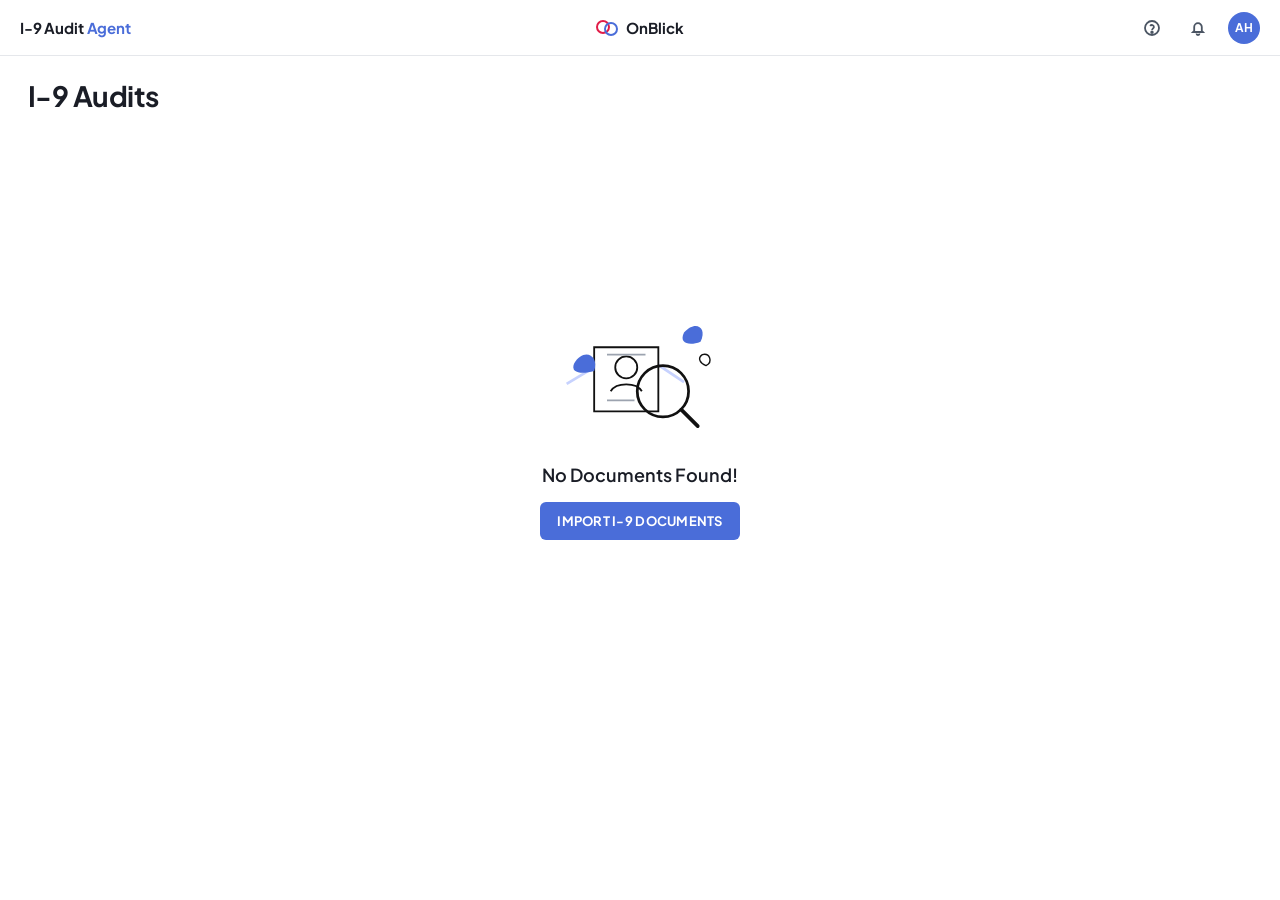
==== I-9-Assist-Agent/index.html @ e5dff1e0 "Build OnBlick I-9 Audit Agent matching Figma wireframe Replace the kit preview with a full interacti" ====
<!DOCTYPE html>
<html lang="en">
<head>
<meta charset="utf-8" />
<meta name="viewport" content="width=device-width, initial-scale=1" />
<title>I-9 Audit Agent · OnBlick</title>
<link rel="preconnect" href="https://fonts.googleapis.com" />
<link rel="preconnect" href="https://fonts.gstatic.com" crossorigin />
<link href="https://fonts.googleapis.com/css2?family=Plus+Jakarta+Sans:wght@400;500;600;700&display=swap" rel="stylesheet" />
<style>
:root {
  --blue: #4a6dd9;
  --blue-soft: #e8eefc;
  --blue-border: #9bb0eb;
  --ink: #1a1d26;
  --muted: #6b7280;
  --line: #e5e7eb;
  --bg: #ffffff;
  --bg-soft: #f5f6f8;
  --danger: #dc2626;
  --danger-soft: #fee2e2;
  --success: #15803d;
  --success-soft: #dcfce7;
  --tech: #eab308;
  --subst: #4a6dd9;
  --shadow: 0 12px 40px rgba(26, 29, 38, 0.14);
  --radius: 8px;
  --font: "Plus Jakarta Sans", system-ui, sans-serif;
}
* { box-sizing: border-box; }
html, body { height: 100%; }
body {
  margin: 0;
  font-family: var(--font);
  color: var(--ink);
  background: var(--bg);
  -webkit-font-smoothing: antialiased;
}
button, input { font: inherit; }
button { cursor: pointer; }
a { color: var(--blue); }

.app-header {
  height: 56px;
  display: grid;
  grid-template-columns: 1fr auto 1fr;
  align-items: center;
  padding: 0 20px;
  border-bottom: 1px solid var(--line);
  background: #fff;
  position: sticky;
  top: 0;
  z-index: 20;
}
.brand-product {
  font-weight: 700;
  font-size: 15px;
  letter-spacing: -0.01em;
}
.brand-product .agent { color: var(--blue); }
.onblick {
  display: flex;
  align-items: center;
  gap: 8px;
  font-weight: 700;
  font-size: 15px;
}
.onblick-mark {
  width: 22px; height: 16px; position: relative;
}
.onblick-mark span {
  position: absolute; width: 14px; height: 14px; border-radius: 50%;
  border: 2px solid;
}
.onblick-mark span:first-child { left: 0; top: 0; border-color: #e11d48; }
.onblick-mark span:last-child { right: 0; bottom: 0; border-color: var(--blue); }
.header-actions {
  display: flex; justify-content: flex-end; align-items: center; gap: 14px;
}
.icon-btn {
  width: 32px; height: 32px; border: 0; background: transparent; color: #4b5563;
  display: grid; place-items: center; border-radius: 999px;
}
.icon-btn:hover { background: var(--bg-soft); }
.avatar {
  width: 32px; height: 32px; border-radius: 999px; background: var(--blue);
  color: #fff; display: grid; place-items: center; font-size: 12px; font-weight: 700;
}

.page { padding: 22px 28px 40px; min-height: calc(100vh - 56px); }
.page-title-row {
  display: flex; align-items: center; justify-content: space-between; gap: 16px;
  margin-bottom: 18px;
}
.page-title { margin: 0; font-size: 28px; font-weight: 700; letter-spacing: -0.02em; }
.crumbs { color: var(--blue); font-size: 13px; margin-bottom: 10px; }
.crumbs button { border: 0; background: none; color: inherit; padding: 0; font: inherit; }
.meta { color: var(--muted); font-size: 13px; margin-top: 6px; }
.meta .err { color: var(--danger); font-weight: 700; }

.btn {
  border-radius: 6px; border: 1px solid transparent; padding: 10px 16px;
  font-weight: 700; font-size: 13px; letter-spacing: 0.02em; display: inline-flex;
  align-items: center; gap: 8px; transition: transform .15s ease, box-shadow .15s ease, background .15s ease;
}
.btn:active { transform: translateY(1px); }
.btn-primary { background: var(--blue); color: #fff; }
.btn-primary:hover { background: #3b5bc4; box-shadow: 0 6px 16px rgba(74,109,217,.28); }
.btn-outline { background: #fff; color: var(--blue); border-color: var(--blue); }
.btn-outline:hover { background: var(--blue-soft); }
.btn-ghost { background: transparent; color: #374151; border: 0; font-weight: 600; }
.btn-sm { padding: 8px 12px; font-size: 12px; }

.empty {
  min-height: 62vh; display: grid; place-items: center; text-align: center;
  animation: fadeUp .45s ease both;
}
.empty-art { width: 220px; height: 160px; margin: 0 auto 18px; }
.empty h2 { margin: 0 0 16px; font-size: 18px; font-weight: 600; }

.toolbar {
  display: flex; align-items: center; gap: 10px; margin-bottom: 14px;
}
.search {
  flex: 1; position: relative;
}
.search input {
  width: 100%; border: 1px solid var(--line); border-radius: 6px; padding: 10px 40px 10px 12px;
  outline: none;
}
.search input:focus { border-color: var(--blue); box-shadow: 0 0 0 3px rgba(74,109,217,.15); }
.search svg { position: absolute; right: 12px; top: 50%; transform: translateY(-50%); color: #9ca3af; }
.chip-btn {
  border: 1px solid var(--line); background: #fff; border-radius: 6px; padding: 10px 12px; color: #374151;
}

.table {
  width: 100%; border-collapse: collapse; border: 1px solid var(--line); border-radius: 8px; overflow: hidden;
}
.table th {
  text-align: left; background: #f3f4f6; color: #4b5563; font-size: 12px; font-weight: 600;
  padding: 12px 14px; border-bottom: 1px solid var(--line);
}
.table td {
  padding: 14px; border-bottom: 1px solid var(--line); font-size: 14px; vertical-align: middle;
}
.table tr:last-child td { border-bottom: 0; }
.table tr { transition: background .15s ease; }
.table tbody tr:hover { background: #fafbff; cursor: pointer; }
.cell-name { display: flex; align-items: center; gap: 10px; font-weight: 600; }
.folder, .person {
  width: 28px; height: 28px; border-radius: 999px; display: grid; place-items: center;
  background: var(--blue-soft); color: var(--blue); flex-shrink: 0;
}
.badge {
  display: inline-flex; align-items: center; border-radius: 999px; padding: 4px 10px;
  font-size: 12px; font-weight: 600;
}
.badge-muted { background: #eef0f3; color: #4b5563; }
.badge-danger { background: var(--danger-soft); color: var(--danger); }
.badge-ok { background: var(--success-soft); color: var(--success); }

.overlay {
  position: fixed; inset: 0; background: rgba(17,24,39,.45);
  display: grid; place-items: center; z-index: 40; padding: 20px;
  animation: fade .2s ease both;
}
.modal {
  width: min(560px, 100%); background: #fff; border-radius: 12px; box-shadow: var(--shadow);
  padding: 22px 22px 18px; animation: pop .25s ease both;
}
.modal.wide { width: min(640px, 100%); }
.modal-head {
  display: flex; justify-content: space-between; align-items: center; margin-bottom: 18px;
}
.modal-head h3 { margin: 0; font-size: 18px; }
.field { margin-bottom: 16px; }
.field label { display: block; font-size: 13px; color: #4b5563; margin-bottom: 6px; font-weight: 600; }
.field input {
  width: 100%; border: 1px solid var(--line); border-radius: 6px; padding: 11px 12px; outline: none;
}
.field input:focus { border-color: var(--blue); }
.drop {
  border: 1.5px dashed var(--blue-border); background: var(--blue-soft); border-radius: 10px;
  padding: 28px 16px; text-align: center; color: #374151;
}
.drop strong { color: var(--blue); text-decoration: underline; cursor: pointer; }
.drop .hint { font-size: 12px; color: var(--muted); margin-top: 6px; }
.note { font-size: 12px; color: var(--muted); margin: 8px 0 0; }
.selected { margin-top: 14px; }
.selected h4 { margin: 0 0 8px; font-size: 13px; color: #4b5563; }
.folder-row {
  display: flex; align-items: center; gap: 10px; background: #f3f4f6; border-radius: 8px;
  padding: 10px 12px;
}
.folder-row .trash { margin-left: auto; border: 0; background: transparent; color: #ef4444; }
.modal-actions { display: flex; justify-content: flex-end; gap: 10px; margin-top: 18px; }

.confirm-art { width: 180px; height: 110px; margin: 0 auto 10px; display: block; }
.confirm-copy { text-align: center; margin: 0 0 18px; color: #374151; line-height: 1.5; }
.confirm-copy h3 { margin: 0 0 8px; font-size: 20px; }

.split {
  display: grid; grid-template-columns: minmax(0, 1.7fr) minmax(300px, 1fr); gap: 16px;
  align-items: stretch; min-height: 70vh;
}
@media (max-width: 980px) {
  .split { grid-template-columns: 1fr; }
  .app-header { grid-template-columns: auto 1fr auto; gap: 8px; }
  .onblick span:last-child { display: none; }
}

.editor, .assist {
  border: 1px solid var(--line); border-radius: 10px; background: #fff; overflow: hidden;
  display: flex; flex-direction: column; min-height: 620px;
}
.editor-toolbar {
  display: flex; flex-wrap: wrap; gap: 4px; padding: 8px 10px; background: #eef2ff; border-bottom: 1px solid var(--line);
}
.editor-toolbar button {
  width: 28px; height: 28px; border: 0; border-radius: 4px; background: transparent; color: #374151;
}
.editor-toolbar button:hover { background: #fff; }
.editor-body { padding: 18px; overflow: auto; flex: 1; }
.editor-body h4 { margin: 0 0 10px; }
.doc-meta {
  display: flex; justify-content: space-between; gap: 12px; margin-bottom: 12px; font-weight: 700;
}
.info-table, .err-table { width: 100%; border-collapse: collapse; margin: 10px 0 16px; font-size: 13px; }
.info-table td, .err-table td, .err-table th {
  border: 1px solid var(--line); padding: 8px 10px; vertical-align: top;
}
.info-table td:first-child { width: 28%; font-weight: 700; background: #fafafa; }
.legend { display: flex; gap: 18px; flex-wrap: wrap; margin: 10px 0 16px; font-size: 13px; }
.swatch { width: 12px; height: 12px; border-radius: 2px; display: inline-block; margin-right: 6px; vertical-align: -1px; }
.swatch.tech { background: var(--tech); }
.swatch.subst { background: var(--subst); }
.rec-box {
  background: #f3f4f6; border-radius: 8px; padding: 12px; font-size: 13px; margin: 10px 0 18px;
}
.rec-box .warn { color: var(--danger); font-weight: 700; }

.assist { border-color: var(--blue-border); background: linear-gradient(#fff, #f8faff); }
.assist-idle {
  flex: 1; display: flex; flex-direction: column; align-items: center; justify-content: center;
  text-align: center; padding: 24px 20px 12px; gap: 12px;
}
.assist-idle p { margin: 0; color: #374151; max-width: 280px; line-height: 1.45; font-size: 14px; }
.assist-chat {
  flex: 1; overflow: auto; padding: 16px; display: flex; flex-direction: column; gap: 12px;
}
.bubble {
  max-width: 92%; padding: 10px 12px; border-radius: 12px; font-size: 13px; line-height: 1.45;
  animation: fadeUp .3s ease both;
}
.bubble.bot { background: var(--blue-soft); color: #1e293b; align-self: flex-start; border-bottom-left-radius: 4px; }
.bubble.user { background: var(--blue); color: #fff; align-self: flex-end; border-bottom-right-radius: 4px; }
.bubble .tag { display: inline-block; font-size: 11px; font-weight: 700; margin-bottom: 4px; opacity: .8; }
.composer {
  border-top: 1px solid var(--line); padding: 12px; background: #fff;
}
.composer-row {
  display: flex; align-items: center; gap: 8px; border: 1px solid var(--line); border-radius: 999px;
  padding: 6px 6px 6px 14px; background: #fff;
}
.composer-row:focus-within { border-color: var(--blue); box-shadow: 0 0 0 3px rgba(74,109,217,.12); }
.composer-row input {
  flex: 1; border: 0; outline: none; background: transparent; font-size: 14px;
}
.send {
  width: 34px; height: 34px; border-radius: 999px; border: 0; background: var(--blue); color: #fff;
  display: grid; place-items: center;
}
.disclaimer { font-size: 11px; color: var(--muted); margin: 8px 2px 0; }

.hidden { display: none !important; }
@keyframes fade { from { opacity: 0; } to { opacity: 1; } }
@keyframes fadeUp { from { opacity: 0; transform: translateY(8px);} to { opacity: 1; transform: none; } }
@keyframes pop { from { opacity: 0; transform: translateY(10px) scale(.98);} to { opacity: 1; transform: none; } }
@keyframes floaty { 0%,100% { transform: translateY(0);} 50% { transform: translateY(-6px);} }
.float { animation: floaty 3.2s ease-in-out infinite; }
</style>
</head>
<body>
  <header class="app-header">
    <div class="brand-product">I-9 Audit <span class="agent">Agent</span></div>
    <div class="onblick" aria-label="OnBlick">
      <div class="onblick-mark" aria-hidden="true"><span></span><span></span></div>
      <span>OnBlick</span>
    </div>
    <div class="header-actions">
      <button class="icon-btn" title="Help" aria-label="Help">
        <svg width="18" height="18" fill="none" stroke="currentColor" stroke-width="1.8"><circle cx="9" cy="9" r="7"/><path d="M7.2 7a2 2 0 013.7 1c0 1.2-1.8 1.5-1.8 3"/><circle cx="9" cy="13.2" r=".8" fill="currentColor"/></svg>
      </button>
      <button class="icon-btn" title="Notifications" aria-label="Notifications">
        <svg width="18" height="18" fill="none" stroke="currentColor" stroke-width="1.8"><path d="M4 13h10l-1.2-1.2V8a3.8 3.8 0 10-7.6 0v3.8L4 13z"/><path d="M7.5 14.5a1.5 1.5 0 003 0"/></svg>
      </button>
      <div class="avatar" title="Alyssa Wilson">AH</div>
    </div>
  </header>

  <main class="page" id="app"></main>

  <div id="modal-root"></div>

<script>
const state = {
  view: "empty", // empty | list | audit | assist
  orgName: "Schinner LLC",
  folders: ["Schinner LLC_all_employees_I9s"],
  showImport: false,
  showConfirm: false,
  search: "",
  selectedEmployee: null,
  chatStarted: false,
  messages: [],
};

const audits = [
  { id: "schinner", name: "Schinner LLC", employees: 100, documents: 2000, status: "Not Initiated" },
];

const employees = [
  { id: "marcus", name: "Marcus Reid", docs: 8, errors: 150 },
  { id: "alan", name: "Alan Langosh", docs: 13, errors: 150 },
  { id: "virginia", name: "Virginia Schuster", docs: 10, errors: 150 },
  { id: "manuel", name: "Manuel Lesch", docs: 10, errors: 150 },
  { id: "sophia", name: "Sophia Wells", docs: 15, errors: 0 },
  { id: "nina", name: "Nina Heller", docs: 5, errors: 0 },
  { id: "liam", name: "Liam Rosen", docs: 9, errors: 200 },
  { id: "olivia", name: "Olivia Mason", docs: 6, errors: 0 },
  { id: "ethan", name: "Ethan Patel", docs: 9, errors: 220 },
];

const emptyArt = `
<svg class="empty-art float" viewBox="0 0 240 170" fill="none" xmlns="http://www.w3.org/2000/svg" aria-hidden="true">
  <path d="M40 110l30-18 28 20 34-28 36 24" stroke="#c7d2fe" stroke-width="3" fill="none"/>
  <path d="M70 70h70v70H70z" fill="#fff" stroke="#111" stroke-width="2"/>
  <circle cx="105" cy="92" r="12" stroke="#111" stroke-width="2"/>
  <path d="M88 118c6-10 28-10 34 0" stroke="#111" stroke-width="2"/>
  <path d="M84 78h42M84 128h30" stroke="#9ca3af" stroke-width="2"/>
  <circle cx="145" cy="118" r="28" stroke="#111" stroke-width="3"/>
  <path d="M165 138l18 18" stroke="#111" stroke-width="4" stroke-linecap="round"/>
  <path d="M48 88c10-18 28-10 22 8-14 4-26 2-22-8z" fill="#4a6dd9"/>
  <path d="M168 54c12-14 26-6 18 10-12 5-24 2-18-10z" fill="#4a6dd9"/>
  <path d="M188 78c8-2 12 8 4 12-6-2-10-8-4-12z" stroke="#111" stroke-width="1.5"/>
</svg>`;

const confirmArt = `
<svg class="confirm-art" viewBox="0 0 200 120" fill="none" aria-hidden="true">
  <rect x="20" y="20" width="50" height="70" rx="4" fill="#e8eefc" stroke="#4a6dd9"/>
  <path d="M30 35h30M30 45h22M30 55h26" stroke="#4a6dd9"/>
  <rect x="80" y="18" width="55" height="75" rx="4" fill="#fff" stroke="#111"/>
  <path d="M92 40h30M92 52h24M92 64h28" stroke="#9ca3af"/>
  <circle cx="150" cy="78" r="18" fill="#4a6dd9" opacity=".15"/>
  <path d="M140 85c4-10 20-10 24 0" stroke="#111" stroke-width="2"/>
  <circle cx="152" cy="68" r="7" stroke="#111" stroke-width="2"/>
  <path d="M120 88h40" stroke="#111" stroke-width="2"/>
</svg>`;

const assistArt = `
<svg class="float" width="160" height="120" viewBox="0 0 160 120" fill="none" aria-hidden="true">
  <rect x="88" y="28" width="48" height="64" rx="6" fill="#e8eefc" stroke="#4a6dd9"/>
  <path d="M98 42h28M98 54h20M98 66h24" stroke="#4a6dd9"/>
  <circle cx="126" cy="78" r="8" fill="#4a6dd9"/>
  <path d="M123 78l2.2 2.2 4-4" stroke="#fff" stroke-width="1.6"/>
  <path d="M40 86c8-22 36-22 44 0" stroke="#111" stroke-width="2"/>
  <circle cx="62" cy="58" r="12" stroke="#111" stroke-width="2"/>
  <path d="M78 40l34 48" stroke="#4a6dd9" stroke-width="6" stroke-linecap="round"/>
  <path d="M108 84l8 12" stroke="#111" stroke-width="2"/>
</svg>`;

function el(html) {
  const t = document.createElement("template");
  t.innerHTML = html.trim();
  return t.content.firstElementChild;
}

function render() {
  const app = document.getElementById("app");
  const modal = document.getElementById("modal-root");
  app.innerHTML = "";
  modal.innerHTML = "";

  if (state.view === "empty") app.appendChild(viewEmpty());
  if (state.view === "list") app.appendChild(viewList());
  if (state.view === "audit") app.appendChild(viewAudit());
  if (state.view === "assist") app.appendChild(viewAssist());

  if (state.showImport) modal.appendChild(modalImport());
  if (state.showConfirm) modal.appendChild(modalConfirm());
}

function viewEmpty() {
  return el(`
  <section>
    <div class="page-title-row"><h1 class="page-title">I-9 Audits</h1></div>
    <div class="empty">
      <div>
        ${emptyArt}
        <h2>No Documents Found!</h2>
        <button class="btn btn-primary" id="import-cta">IMPORT I-9 DOCUMENTS</button>
      </div>
    </div>
  </section>`);
}

function viewList() {
  const q = state.search.trim().toLowerCase();
  const rows = audits.filter(a => a.name.toLowerCase().includes(q));
  const root = el(`
  <section>
    <div class="page-title-row">
      <h1 class="page-title">I-9 Audits</h1>
      <button class="btn btn-primary" id="import-cta">IMPORT I-9 DOCUMENTS</button>
    </div>
    <div class="toolbar">
      <div class="search">
        <input id="search" placeholder="Search audits" value="${state.search}" />
        <svg width="16" height="16" fill="none" stroke="currentColor" stroke-width="2"><circle cx="7" cy="7" r="5"/><path d="M11 11l3 3"/></svg>
      </div>
      <button class="chip-btn">Filters ▾</button>
      <button class="chip-btn" title="Sort">A↓</button>
      <button class="chip-btn" title="Export">⇪</button>
    </div>
    <table class="table">
      <thead>
        <tr>
          <th style="width:36px"><input type="checkbox" aria-label="Select all" /></th>
          <th>Audit Name</th>
          <th>Employees</th>
          <th>Documents</th>
          <th>Audit Status</th>
          <th>Actions</th>
        </tr>
      </thead>
      <tbody>
        ${rows.map(a => `
          <tr data-audit="${a.id}">
            <td><input type="checkbox" onclick="event.stopPropagation()" /></td>
            <td><div class="cell-name"><span class="folder">📁</span>${a.name}</div></td>
            <td>${a.employees} Employees</td>
            <td>${a.documents} Documents</td>
            <td><span class="badge badge-muted">${a.status}</span></td>
            <td><button class="btn btn-primary btn-sm initiate" data-id="${a.id}">INITIATE AUDIT</button></td>
          </tr>`).join("")}
      </tbody>
    </table>
  </section>`);
  return root;
}

function viewAudit() {
  const root = el(`
  <section>
    <div class="crumbs"><button data-nav="list">I-9 Audits</button> &gt; View Audit</div>
    <div class="page-title-row">
      <div>
        <h1 class="page-title">Schinner LLC</h1>
        <div class="meta">Initiated on 10/10/2025 • Initiated by Alyssa Wilson</div>
      </div>
      <div style="display:flex;gap:8px">
        <button class="btn btn-primary btn-sm">📊 VIEW ANALYTICS</button>
        <button class="chip-btn">⋮</button>
      </div>
    </div>
    <table class="table">
      <thead>
        <tr>
          <th>Employee Name</th>
          <th>Documents</th>
          <th>Audit Status</th>
          <th>Audit Note</th>
        </tr>
      </thead>
      <tbody>
        ${employees.map(e => `
          <tr data-emp="${e.id}">
            <td><div class="cell-name"><span class="person">👤</span>${e.name}</div></td>
            <td>${e.docs} Documents</td>
            <td>${e.errors
              ? `<span class="badge badge-danger">${e.errors} Errors Found</span>`
              : `<span class="badge badge-ok">No Errors Found</span>`}</td>
            <td><button class="icon-btn note" data-emp="${e.id}" title="Open audit notes">📄</button></td>
          </tr>`).join("")}
      </tbody>
    </table>
  </section>`);
  return root;
}

function viewAssist() {
  const emp = state.selectedEmployee || employees[1];
  const root = el(`
  <section>
    <div class="crumbs"><button data-nav="list">I-9 Audits</button> &gt; <button data-nav="audit">${emp.name}</button></div>
    <div class="page-title-row">
      <div>
        <h1 class="page-title">${emp.name}'s I-9 Audit Notes</h1>
        <div class="meta">Audit Completed on 10/10/2025 • <span class="err">${emp.errors || 0} Errors Found</span></div>
      </div>
      <div style="display:flex;gap:8px">
        <button class="chip-btn" title="Share">↗</button>
        <button class="btn btn-primary btn-sm">DOWNLOAD</button>
      </div>
    </div>
    <div class="split">
      <section class="editor">
        <div class="editor-toolbar" aria-label="Formatting">
          ${["B","I","U","•","1.","≡","A","🖍","{}","#"].map(t => `<button type="button">${t}</button>`).join("")}
        </div>
        <div class="editor-body">
          <div class="doc-meta"><span>Audit Notes/Report</span><span>Audit Date: 1-10-2023</span></div>
          <table class="info-table">
            <tr><td>Employee Name</td><td>${emp.name}</td></tr>
            <tr><td>Purpose</td><td>Form I-9 corrections</td></tr>
            <tr><td>Department</td><td>HR Department &amp; OnBlick (Form I-9 Review Services)</td></tr>
            <tr><td>Reviewed By</td><td>OnBlick</td></tr>
          </table>
          <p style="font-size:13px;line-height:1.5;color:#374151">
            Review steps: 1) Review &amp; Identify Errors, 2) Review Completeness, 3) Report issues requiring remediation.
          </p>
          <div class="legend">
            <span><i class="swatch tech"></i> Technical errors (correctable with initials/date)</span>
            <span><i class="swatch subst"></i> Substantive errors (usually requiring explanation or new I-9)</span>
          </div>
          <h4>Section-1 Errors</h4>
          <table class="err-table">
            <thead><tr><th>Errors</th><th>Error details</th></tr></thead>
            <tbody>
              <tr>
                <td><i class="swatch tech"></i> <strong>Employee Personnel Information</strong></td>
                <td>Middle Name, Other Last Names Used, Apt # fields is empty.</td>
              </tr>
              <tr>
                <td><i class="swatch subst"></i> <strong>Employee Signature &amp; Attestation</strong></td>
                <td>"Today's date" need to be ink and not to be digital on paper I-9.</td>
              </tr>
              <tr>
                <td><i class="swatch tech"></i> <strong>Others</strong></td>
                <td>Preparer or/and Translator field is empty. More than one Document field was completed. It is an "OR" requirement, so only one of the List A or List B+C fields is required.</td>
              </tr>
            </tbody>
          </table>
          <div class="rec-box">
            <div class="warn">Only employee is required to make the necessary corrections on the section-1 of the I-9.</div>
            <ul>
              <li>Enter N/A in unused Section 1 fields where appropriate.</li>
              <li>Do not backdate signatures; use the actual correction date with initials.</li>
              <li>Ensure attestation citizenship/immigration status is checked correctly.</li>
            </ul>
          </div>
          <h4>Section 2 Errors</h4>
          <table class="err-table">
            <thead><tr><th>Errors</th><th>Error details</th></tr></thead>
            <tbody>
              <tr>
                <td><i class="swatch subst"></i> <strong>LIST A Errors</strong></td>
                <td>Document details incomplete or List A combined improperly with List B/C.</td>
              </tr>
            </tbody>
          </table>
        </div>
      </section>

      <aside class="assist">
        ${state.chatStarted ? assistChat() : assistIdle()}
        <div class="composer">
          <div class="composer-row">
            <input id="ask" placeholder="Ask your question" />
            <button class="icon-btn" title="Voice" aria-label="Voice">🎤</button>
            <button class="send" id="send" title="Send" aria-label="Send">↑</button>
          </div>
          <div class="disclaimer">OnBlick Assistant may make mistakes. Please review its responses carefully. <a href="#">Share your feedback</a></div>
        </div>
      </aside>
    </div>
  </section>`);
  return root;
}

function assistIdle() {
  return `
  <div class="assist-idle" id="assist-idle">
    ${assistArt}
    <p>Ask <strong>OnBlick Audit Assistant</strong> to help you correct this employee's Form I-9 based on the errors identified in the audit.</p>
    <button class="btn btn-outline" id="start-correction">✨ Start Correction Recommendation</button>
  </div>`;
}

function assistChat() {
  const msgs = state.messages.map(m => `
    <div class="bubble ${m.role}">
      <div class="tag">${m.role === "bot" ? "OnBlick Audit Assistant" : "You"}</div>
      ${m.text}
    </div>`).join("");
  return `<div class="assist-chat" id="assist-chat">${msgs}</div>`;
}

function modalImport() {
  return el(`
  <div class="overlay" id="import-overlay">
    <div class="modal" role="dialog" aria-modal="true" aria-labelledby="import-title">
      <div class="modal-head">
        <h3 id="import-title">Import I-9 Documents</h3>
        <button class="icon-btn" id="close-import" aria-label="Close">✕</button>
      </div>
      <div class="field">
        <label>Organization Name *</label>
        <input id="org" value="${state.orgName}" placeholder="Enter" />
      </div>
      <div class="field">
        <label>Upload I-9 Document</label>
        <div class="drop" id="dropzone">
          <div style="font-size:28px;color:var(--blue)">📄</div>
          <div><strong id="link-upload">Link</strong> or drag and drop</div>
          <div class="hint">PDF, DOC, JPG or PNG (max. 25MB)</div>
        </div>
        <p class="note">Note: Please organize the folders by employee names within a master folder and upload the master folder here.</p>
      </div>
      <div class="selected">
        <h4>Selected Folders</h4>
        ${state.folders.map((f,i)=>`
          <div class="folder-row">
            <span>📁</span><span>${f}</span>
            <button class="trash" data-idx="${i}" aria-label="Remove">🗑</button>
          </div>`).join("") || `<div class="note">No folders selected yet.</div>`}
      </div>
      <div class="modal-actions">
        <button class="btn btn-outline" id="save-later">SAVE &amp; AUDIT LATER</button>
        <button class="btn btn-primary" id="initiate">INITIATE AUDIT</button>
      </div>
    </div>
  </div>`);
}

function modalConfirm() {
  return el(`
  <div class="overlay">
    <div class="modal wide" role="dialog" aria-modal="true">
      ${confirmArt}
      <div class="confirm-copy">
        <h3>Confirm I-9 Audit</h3>
        <p>You are about to initiate an I-9 audit for <strong>100 employees</strong> with <strong>4,000 documents.</strong> This process may take some time to complete.</p>
      </div>
      <div class="modal-actions">
        <button class="btn btn-ghost" id="exit-confirm">EXIT</button>
        <button class="btn btn-primary" id="yes-confirm">YES, CONFIRM</button>
      </div>
    </div>
  </div>`);
}

function botReply(prompt) {
  const p = (prompt || "").toLowerCase();
  if (p.includes("section 1") || p.includes("section-1")) {
    return `For Section 1 technical gaps (Middle Name / Other Last Names / Apt #), have the <strong>employee</strong> enter <em>N/A</em> where unused, then initial and date with today’s date. Do not backdate. Signature/attestation date on a paper I-9 must be wet-ink if that was the original medium.`;
  }
  if (p.includes("list a") || p.includes("section 2")) {
    return `Section 2 List A findings are usually substantive. Confirm either List A <em>or</em> List B+C — not both. Line through improper extra entries, initial and date. If the original reviewer can’t verify, complete a new Form I-9 and attach a dated memo.`;
  }
  return `I reviewed ${state.selectedEmployee?.name || "this employee"}’s audit notes. Priority fixes: (1) complete empty Section 1 identity fields with N/A where appropriate, (2) correct attestation/signature dating rules, (3) resolve List A vs B/C document recording. Say “Start Correction Recommendation” for a sequenced remediation plan.`;
}

function startCorrectionFlow() {
  state.chatStarted = true;
  state.messages = [
    {
      role: "bot",
      text: `Starting correction recommendations for <strong>${state.selectedEmployee.name}</strong>. I found ${state.selectedEmployee.errors} flagged issues. I’ll walk Section 1 technical items first, then substantive attestation and Section 2 document errors.`
    },
    {
      role: "bot",
      text: `<strong>Step 1 — Section 1 personnel fields:</strong> Ask the employee to fill Middle Name, Other Last Names Used, and Apt # (use N/A if not applicable). Employee initials + current date only.`
    },
    {
      role: "bot",
      text: `<strong>Step 2 — Signature & attestation:</strong> If the form is paper, ensure today’s date is wet-ink. Employer must not complete Section 1 fields.`
    },
  ];
  render();
}

function bind() {
  const app = document.getElementById("app");
  const modal = document.getElementById("modal-root");

  app.querySelector("#import-cta")?.addEventListener("click", () => {
    state.showImport = true; render();
  });
  app.querySelector("#search")?.addEventListener("input", (e) => {
    state.search = e.target.value; render();
    const s = document.getElementById("search"); s?.focus(); s?.setSelectionRange(s.value.length, s.value.length);
  });
  app.querySelectorAll(".initiate").forEach(btn => btn.addEventListener("click", (e) => {
    e.stopPropagation(); state.showConfirm = true; render();
  }));
  app.querySelectorAll("[data-nav]").forEach(b => b.addEventListener("click", () => {
    state.view = b.getAttribute("data-nav");
    state.chatStarted = false; state.messages = [];
    render();
  }));
  app.querySelectorAll("[data-emp], .note").forEach(row => row.addEventListener("click", (e) => {
    const id = row.getAttribute("data-emp") || e.currentTarget.getAttribute("data-emp");
    state.selectedEmployee = employees.find(x => x.id === id) || employees[1];
    state.view = "assist";
    state.chatStarted = false; state.messages = [];
    render();
  }));
  app.querySelector("#start-correction")?.addEventListener("click", startCorrectionFlow);
  app.querySelector("#send")?.addEventListener("click", sendAsk);
  app.querySelector("#ask")?.addEventListener("keydown", (e) => {
    if (e.key === "Enter") sendAsk();
  });

  modal.querySelector("#close-import")?.addEventListener("click", () => { state.showImport = false; render(); });
  modal.querySelector("#import-overlay")?.addEventListener("click", (e) => {
    if (e.target.id === "import-overlay") { state.showImport = false; render(); }
  });
  modal.querySelector("#link-upload")?.addEventListener("click", () => {
    if (!state.folders.length) state.folders = ["Schinner LLC_all_employees_I9s"];
    render();
  });
  modal.querySelector("#dropzone")?.addEventListener("click", () => {
    if (!state.folders.length) state.folders = ["Schinner LLC_all_employees_I9s"];
    render();
  });
  modal.querySelectorAll(".trash").forEach(btn => btn.addEventListener("click", () => {
    state.folders.splice(+btn.dataset.idx, 1); render();
  }));
  modal.querySelector("#save-later")?.addEventListener("click", () => {
    const org = document.getElementById("org");
    state.orgName = org?.value || state.orgName;
    audits[0].name = state.orgName;
    state.showImport = false;
    state.view = "list";
    render();
  });
  modal.querySelector("#initiate")?.addEventListener("click", () => {
    const org = document.getElementById("org");
    state.orgName = org?.value || state.orgName;
    state.showImport = false;
    state.showConfirm = true;
    render();
  });
  modal.querySelector("#exit-confirm")?.addEventListener("click", () => {
    state.showConfirm = false;
    state.view = "list";
    render();
  });
  modal.querySelector("#yes-confirm")?.addEventListener("click", () => {
    state.showConfirm = false;
    audits[0].status = "In Progress";
    state.view = "audit";
    render();
  });
}

function sendAsk() {
  const input = document.getElementById("ask");
  const text = (input?.value || "").trim();
  if (!text) return;
  if (!state.chatStarted) state.chatStarted = true;
  state.messages.push({ role: "user", text });
  state.messages.push({ role: "bot", text: botReply(text) });
  render();
  const chat = document.getElementById("assist-chat");
  chat?.scrollTo({ top: chat.scrollHeight, behavior: "smooth" });
}

const _render = render;
render = function() { _render(); bind(); };
render();
</script>
</body>
</html>
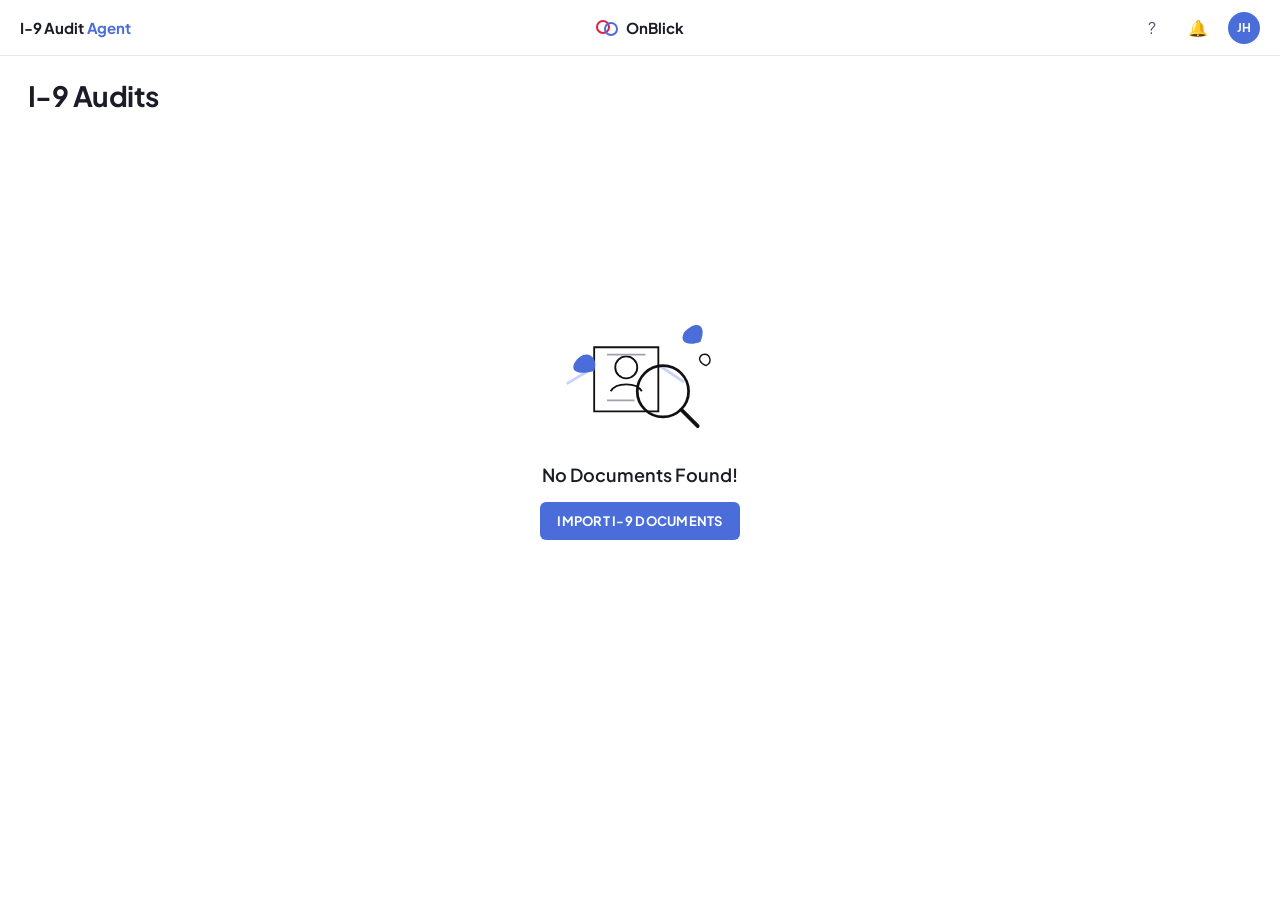
==== commit caee8968: "Rebuild I-9 Audit Agent as modular AI workflow Replace the single-file mockup with a wireframe-faith" ====
--- a/I-9-Assist-Agent/index.html
+++ b/I-9-Assist-Agent/index.html
@@ -1,776 +1,19 @@
 <!DOCTYPE html>
 <html lang="en">
 <head>
-<meta charset="utf-8" />
-<meta name="viewport" content="width=device-width, initial-scale=1" />
-<title>I-9 Audit Agent · OnBlick</title>
-<link rel="preconnect" href="https://fonts.googleapis.com" />
-<link rel="preconnect" href="https://fonts.gstatic.com" crossorigin />
-<link href="https://fonts.googleapis.com/css2?family=Plus+Jakarta+Sans:wght@400;500;600;700&display=swap" rel="stylesheet" />
-<style>
-:root {
-  --blue: #4a6dd9;
-  --blue-soft: #e8eefc;
-  --blue-border: #9bb0eb;
-  --ink: #1a1d26;
-  --muted: #6b7280;
-  --line: #e5e7eb;
-  --bg: #ffffff;
-  --bg-soft: #f5f6f8;
-  --danger: #dc2626;
-  --danger-soft: #fee2e2;
-  --success: #15803d;
-  --success-soft: #dcfce7;
-  --tech: #eab308;
-  --subst: #4a6dd9;
-  --shadow: 0 12px 40px rgba(26, 29, 38, 0.14);
-  --radius: 8px;
-  --font: "Plus Jakarta Sans", system-ui, sans-serif;
-}
-* { box-sizing: border-box; }
-html, body { height: 100%; }
-body {
-  margin: 0;
-  font-family: var(--font);
-  color: var(--ink);
-  background: var(--bg);
-  -webkit-font-smoothing: antialiased;
-}
-button, input { font: inherit; }
-button { cursor: pointer; }
-a { color: var(--blue); }
-
-.app-header {
-  height: 56px;
-  display: grid;
-  grid-template-columns: 1fr auto 1fr;
-  align-items: center;
-  padding: 0 20px;
-  border-bottom: 1px solid var(--line);
-  background: #fff;
-  position: sticky;
-  top: 0;
-  z-index: 20;
-}
-.brand-product {
-  font-weight: 700;
-  font-size: 15px;
-  letter-spacing: -0.01em;
-}
-.brand-product .agent { color: var(--blue); }
-.onblick {
-  display: flex;
-  align-items: center;
-  gap: 8px;
-  font-weight: 700;
-  font-size: 15px;
-}
-.onblick-mark {
-  width: 22px; height: 16px; position: relative;
-}
-.onblick-mark span {
-  position: absolute; width: 14px; height: 14px; border-radius: 50%;
-  border: 2px solid;
-}
-.onblick-mark span:first-child { left: 0; top: 0; border-color: #e11d48; }
-.onblick-mark span:last-child { right: 0; bottom: 0; border-color: var(--blue); }
-.header-actions {
-  display: flex; justify-content: flex-end; align-items: center; gap: 14px;
-}
-.icon-btn {
-  width: 32px; height: 32px; border: 0; background: transparent; color: #4b5563;
-  display: grid; place-items: center; border-radius: 999px;
-}
-.icon-btn:hover { background: var(--bg-soft); }
-.avatar {
-  width: 32px; height: 32px; border-radius: 999px; background: var(--blue);
-  color: #fff; display: grid; place-items: center; font-size: 12px; font-weight: 700;
-}
-
-.page { padding: 22px 28px 40px; min-height: calc(100vh - 56px); }
-.page-title-row {
-  display: flex; align-items: center; justify-content: space-between; gap: 16px;
-  margin-bottom: 18px;
-}
-.page-title { margin: 0; font-size: 28px; font-weight: 700; letter-spacing: -0.02em; }
-.crumbs { color: var(--blue); font-size: 13px; margin-bottom: 10px; }
-.crumbs button { border: 0; background: none; color: inherit; padding: 0; font: inherit; }
-.meta { color: var(--muted); font-size: 13px; margin-top: 6px; }
-.meta .err { color: var(--danger); font-weight: 700; }
-
-.btn {
-  border-radius: 6px; border: 1px solid transparent; padding: 10px 16px;
-  font-weight: 700; font-size: 13px; letter-spacing: 0.02em; display: inline-flex;
-  align-items: center; gap: 8px; transition: transform .15s ease, box-shadow .15s ease, background .15s ease;
-}
-.btn:active { transform: translateY(1px); }
-.btn-primary { background: var(--blue); color: #fff; }
-.btn-primary:hover { background: #3b5bc4; box-shadow: 0 6px 16px rgba(74,109,217,.28); }
-.btn-outline { background: #fff; color: var(--blue); border-color: var(--blue); }
-.btn-outline:hover { background: var(--blue-soft); }
-.btn-ghost { background: transparent; color: #374151; border: 0; font-weight: 600; }
-.btn-sm { padding: 8px 12px; font-size: 12px; }
-
-.empty {
-  min-height: 62vh; display: grid; place-items: center; text-align: center;
-  animation: fadeUp .45s ease both;
-}
-.empty-art { width: 220px; height: 160px; margin: 0 auto 18px; }
-.empty h2 { margin: 0 0 16px; font-size: 18px; font-weight: 600; }
-
-.toolbar {
-  display: flex; align-items: center; gap: 10px; margin-bottom: 14px;
-}
-.search {
-  flex: 1; position: relative;
-}
-.search input {
-  width: 100%; border: 1px solid var(--line); border-radius: 6px; padding: 10px 40px 10px 12px;
-  outline: none;
-}
-.search input:focus { border-color: var(--blue); box-shadow: 0 0 0 3px rgba(74,109,217,.15); }
-.search svg { position: absolute; right: 12px; top: 50%; transform: translateY(-50%); color: #9ca3af; }
-.chip-btn {
-  border: 1px solid var(--line); background: #fff; border-radius: 6px; padding: 10px 12px; color: #374151;
-}
-
-.table {
-  width: 100%; border-collapse: collapse; border: 1px solid var(--line); border-radius: 8px; overflow: hidden;
-}
-.table th {
-  text-align: left; background: #f3f4f6; color: #4b5563; font-size: 12px; font-weight: 600;
-  padding: 12px 14px; border-bottom: 1px solid var(--line);
-}
-.table td {
-  padding: 14px; border-bottom: 1px solid var(--line); font-size: 14px; vertical-align: middle;
-}
-.table tr:last-child td { border-bottom: 0; }
-.table tr { transition: background .15s ease; }
-.table tbody tr:hover { background: #fafbff; cursor: pointer; }
-.cell-name { display: flex; align-items: center; gap: 10px; font-weight: 600; }
-.folder, .person {
-  width: 28px; height: 28px; border-radius: 999px; display: grid; place-items: center;
-  background: var(--blue-soft); color: var(--blue); flex-shrink: 0;
-}
-.badge {
-  display: inline-flex; align-items: center; border-radius: 999px; padding: 4px 10px;
-  font-size: 12px; font-weight: 600;
-}
-.badge-muted { background: #eef0f3; color: #4b5563; }
-.badge-danger { background: var(--danger-soft); color: var(--danger); }
-.badge-ok { background: var(--success-soft); color: var(--success); }
-
-.overlay {
-  position: fixed; inset: 0; background: rgba(17,24,39,.45);
-  display: grid; place-items: center; z-index: 40; padding: 20px;
-  animation: fade .2s ease both;
-}
-.modal {
-  width: min(560px, 100%); background: #fff; border-radius: 12px; box-shadow: var(--shadow);
-  padding: 22px 22px 18px; animation: pop .25s ease both;
-}
-.modal.wide { width: min(640px, 100%); }
-.modal-head {
-  display: flex; justify-content: space-between; align-items: center; margin-bottom: 18px;
-}
-.modal-head h3 { margin: 0; font-size: 18px; }
-.field { margin-bottom: 16px; }
-.field label { display: block; font-size: 13px; color: #4b5563; margin-bottom: 6px; font-weight: 600; }
-.field input {
-  width: 100%; border: 1px solid var(--line); border-radius: 6px; padding: 11px 12px; outline: none;
-}
-.field input:focus { border-color: var(--blue); }
-.drop {
-  border: 1.5px dashed var(--blue-border); background: var(--blue-soft); border-radius: 10px;
-  padding: 28px 16px; text-align: center; color: #374151;
-}
-.drop strong { color: var(--blue); text-decoration: underline; cursor: pointer; }
-.drop .hint { font-size: 12px; color: var(--muted); margin-top: 6px; }
-.note { font-size: 12px; color: var(--muted); margin: 8px 0 0; }
-.selected { margin-top: 14px; }
-.selected h4 { margin: 0 0 8px; font-size: 13px; color: #4b5563; }
-.folder-row {
-  display: flex; align-items: center; gap: 10px; background: #f3f4f6; border-radius: 8px;
-  padding: 10px 12px;
-}
-.folder-row .trash { margin-left: auto; border: 0; background: transparent; color: #ef4444; }
-.modal-actions { display: flex; justify-content: flex-end; gap: 10px; margin-top: 18px; }
-
-.confirm-art { width: 180px; height: 110px; margin: 0 auto 10px; display: block; }
-.confirm-copy { text-align: center; margin: 0 0 18px; color: #374151; line-height: 1.5; }
-.confirm-copy h3 { margin: 0 0 8px; font-size: 20px; }
-
-.split {
-  display: grid; grid-template-columns: minmax(0, 1.7fr) minmax(300px, 1fr); gap: 16px;
-  align-items: stretch; min-height: 70vh;
-}
-@media (max-width: 980px) {
-  .split { grid-template-columns: 1fr; }
-  .app-header { grid-template-columns: auto 1fr auto; gap: 8px; }
-  .onblick span:last-child { display: none; }
-}
-
-.editor, .assist {
-  border: 1px solid var(--line); border-radius: 10px; background: #fff; overflow: hidden;
-  display: flex; flex-direction: column; min-height: 620px;
-}
-.editor-toolbar {
-  display: flex; flex-wrap: wrap; gap: 4px; padding: 8px 10px; background: #eef2ff; border-bottom: 1px solid var(--line);
-}
-.editor-toolbar button {
-  width: 28px; height: 28px; border: 0; border-radius: 4px; background: transparent; color: #374151;
-}
-.editor-toolbar button:hover { background: #fff; }
-.editor-body { padding: 18px; overflow: auto; flex: 1; }
-.editor-body h4 { margin: 0 0 10px; }
-.doc-meta {
-  display: flex; justify-content: space-between; gap: 12px; margin-bottom: 12px; font-weight: 700;
-}
-.info-table, .err-table { width: 100%; border-collapse: collapse; margin: 10px 0 16px; font-size: 13px; }
-.info-table td, .err-table td, .err-table th {
-  border: 1px solid var(--line); padding: 8px 10px; vertical-align: top;
-}
-.info-table td:first-child { width: 28%; font-weight: 700; background: #fafafa; }
-.legend { display: flex; gap: 18px; flex-wrap: wrap; margin: 10px 0 16px; font-size: 13px; }
-.swatch { width: 12px; height: 12px; border-radius: 2px; display: inline-block; margin-right: 6px; vertical-align: -1px; }
-.swatch.tech { background: var(--tech); }
-.swatch.subst { background: var(--subst); }
-.rec-box {
-  background: #f3f4f6; border-radius: 8px; padding: 12px; font-size: 13px; margin: 10px 0 18px;
-}
-.rec-box .warn { color: var(--danger); font-weight: 700; }
-
-.assist { border-color: var(--blue-border); background: linear-gradient(#fff, #f8faff); }
-.assist-idle {
-  flex: 1; display: flex; flex-direction: column; align-items: center; justify-content: center;
-  text-align: center; padding: 24px 20px 12px; gap: 12px;
-}
-.assist-idle p { margin: 0; color: #374151; max-width: 280px; line-height: 1.45; font-size: 14px; }
-.assist-chat {
-  flex: 1; overflow: auto; padding: 16px; display: flex; flex-direction: column; gap: 12px;
-}
-.bubble {
-  max-width: 92%; padding: 10px 12px; border-radius: 12px; font-size: 13px; line-height: 1.45;
-  animation: fadeUp .3s ease both;
-}
-.bubble.bot { background: var(--blue-soft); color: #1e293b; align-self: flex-start; border-bottom-left-radius: 4px; }
-.bubble.user { background: var(--blue); color: #fff; align-self: flex-end; border-bottom-right-radius: 4px; }
-.bubble .tag { display: inline-block; font-size: 11px; font-weight: 700; margin-bottom: 4px; opacity: .8; }
-.composer {
-  border-top: 1px solid var(--line); padding: 12px; background: #fff;
-}
-.composer-row {
-  display: flex; align-items: center; gap: 8px; border: 1px solid var(--line); border-radius: 999px;
-  padding: 6px 6px 6px 14px; background: #fff;
-}
-.composer-row:focus-within { border-color: var(--blue); box-shadow: 0 0 0 3px rgba(74,109,217,.12); }
-.composer-row input {
-  flex: 1; border: 0; outline: none; background: transparent; font-size: 14px;
-}
-.send {
-  width: 34px; height: 34px; border-radius: 999px; border: 0; background: var(--blue); color: #fff;
-  display: grid; place-items: center;
-}
-.disclaimer { font-size: 11px; color: var(--muted); margin: 8px 2px 0; }
-
-.hidden { display: none !important; }
-@keyframes fade { from { opacity: 0; } to { opacity: 1; } }
-@keyframes fadeUp { from { opacity: 0; transform: translateY(8px);} to { opacity: 1; transform: none; } }
-@keyframes pop { from { opacity: 0; transform: translateY(10px) scale(.98);} to { opacity: 1; transform: none; } }
-@keyframes floaty { 0%,100% { transform: translateY(0);} 50% { transform: translateY(-6px);} }
-.float { animation: floaty 3.2s ease-in-out infinite; }
-</style>
+  <meta charset="utf-8" />
+  <meta name="viewport" content="width=device-width, initial-scale=1" />
+  <title>I-9 Audit Agent · OnBlick</title>
+  <link rel="preconnect" href="https://fonts.googleapis.com" />
+  <link rel="preconnect" href="https://fonts.gstatic.com" crossorigin />
+  <link href="https://fonts.googleapis.com/css2?family=Plus+Jakarta+Sans:wght@400;500;600;700&display=swap" rel="stylesheet" />
+  <link rel="stylesheet" href="./css/styles.css" />
 </head>
 <body>
-  <header class="app-header">
-    <div class="brand-product">I-9 Audit <span class="agent">Agent</span></div>
-    <div class="onblick" aria-label="OnBlick">
-      <div class="onblick-mark" aria-hidden="true"><span></span><span></span></div>
-      <span>OnBlick</span>
-    </div>
-    <div class="header-actions">
-      <button class="icon-btn" title="Help" aria-label="Help">
-        <svg width="18" height="18" fill="none" stroke="currentColor" stroke-width="1.8"><circle cx="9" cy="9" r="7"/><path d="M7.2 7a2 2 0 013.7 1c0 1.2-1.8 1.5-1.8 3"/><circle cx="9" cy="13.2" r=".8" fill="currentColor"/></svg>
-      </button>
-      <button class="icon-btn" title="Notifications" aria-label="Notifications">
-        <svg width="18" height="18" fill="none" stroke="currentColor" stroke-width="1.8"><path d="M4 13h10l-1.2-1.2V8a3.8 3.8 0 10-7.6 0v3.8L4 13z"/><path d="M7.5 14.5a1.5 1.5 0 003 0"/></svg>
-      </button>
-      <div class="avatar" title="Alyssa Wilson">AH</div>
-    </div>
-  </header>
-
+  <div id="header-root"></div>
   <main class="page" id="app"></main>
-
   <div id="modal-root"></div>
-
-<script>
-const state = {
-  view: "empty", // empty | list | audit | assist
-  orgName: "Schinner LLC",
-  folders: ["Schinner LLC_all_employees_I9s"],
-  showImport: false,
-  showConfirm: false,
-  search: "",
-  selectedEmployee: null,
-  chatStarted: false,
-  messages: [],
-};
-
-const audits = [
-  { id: "schinner", name: "Schinner LLC", employees: 100, documents: 2000, status: "Not Initiated" },
-];
-
-const employees = [
-  { id: "marcus", name: "Marcus Reid", docs: 8, errors: 150 },
-  { id: "alan", name: "Alan Langosh", docs: 13, errors: 150 },
-  { id: "virginia", name: "Virginia Schuster", docs: 10, errors: 150 },
-  { id: "manuel", name: "Manuel Lesch", docs: 10, errors: 150 },
-  { id: "sophia", name: "Sophia Wells", docs: 15, errors: 0 },
-  { id: "nina", name: "Nina Heller", docs: 5, errors: 0 },
-  { id: "liam", name: "Liam Rosen", docs: 9, errors: 200 },
-  { id: "olivia", name: "Olivia Mason", docs: 6, errors: 0 },
-  { id: "ethan", name: "Ethan Patel", docs: 9, errors: 220 },
-];
-
-const emptyArt = `
-<svg class="empty-art float" viewBox="0 0 240 170" fill="none" xmlns="http://www.w3.org/2000/svg" aria-hidden="true">
-  <path d="M40 110l30-18 28 20 34-28 36 24" stroke="#c7d2fe" stroke-width="3" fill="none"/>
-  <path d="M70 70h70v70H70z" fill="#fff" stroke="#111" stroke-width="2"/>
-  <circle cx="105" cy="92" r="12" stroke="#111" stroke-width="2"/>
-  <path d="M88 118c6-10 28-10 34 0" stroke="#111" stroke-width="2"/>
-  <path d="M84 78h42M84 128h30" stroke="#9ca3af" stroke-width="2"/>
-  <circle cx="145" cy="118" r="28" stroke="#111" stroke-width="3"/>
-  <path d="M165 138l18 18" stroke="#111" stroke-width="4" stroke-linecap="round"/>
-  <path d="M48 88c10-18 28-10 22 8-14 4-26 2-22-8z" fill="#4a6dd9"/>
-  <path d="M168 54c12-14 26-6 18 10-12 5-24 2-18-10z" fill="#4a6dd9"/>
-  <path d="M188 78c8-2 12 8 4 12-6-2-10-8-4-12z" stroke="#111" stroke-width="1.5"/>
-</svg>`;
-
-const confirmArt = `
-<svg class="confirm-art" viewBox="0 0 200 120" fill="none" aria-hidden="true">
-  <rect x="20" y="20" width="50" height="70" rx="4" fill="#e8eefc" stroke="#4a6dd9"/>
-  <path d="M30 35h30M30 45h22M30 55h26" stroke="#4a6dd9"/>
-  <rect x="80" y="18" width="55" height="75" rx="4" fill="#fff" stroke="#111"/>
-  <path d="M92 40h30M92 52h24M92 64h28" stroke="#9ca3af"/>
-  <circle cx="150" cy="78" r="18" fill="#4a6dd9" opacity=".15"/>
-  <path d="M140 85c4-10 20-10 24 0" stroke="#111" stroke-width="2"/>
-  <circle cx="152" cy="68" r="7" stroke="#111" stroke-width="2"/>
-  <path d="M120 88h40" stroke="#111" stroke-width="2"/>
-</svg>`;
-
-const assistArt = `
-<svg class="float" width="160" height="120" viewBox="0 0 160 120" fill="none" aria-hidden="true">
-  <rect x="88" y="28" width="48" height="64" rx="6" fill="#e8eefc" stroke="#4a6dd9"/>
-  <path d="M98 42h28M98 54h20M98 66h24" stroke="#4a6dd9"/>
-  <circle cx="126" cy="78" r="8" fill="#4a6dd9"/>
-  <path d="M123 78l2.2 2.2 4-4" stroke="#fff" stroke-width="1.6"/>
-  <path d="M40 86c8-22 36-22 44 0" stroke="#111" stroke-width="2"/>
-  <circle cx="62" cy="58" r="12" stroke="#111" stroke-width="2"/>
-  <path d="M78 40l34 48" stroke="#4a6dd9" stroke-width="6" stroke-linecap="round"/>
-  <path d="M108 84l8 12" stroke="#111" stroke-width="2"/>
-</svg>`;
-
-function el(html) {
-  const t = document.createElement("template");
-  t.innerHTML = html.trim();
-  return t.content.firstElementChild;
-}
-
-function render() {
-  const app = document.getElementById("app");
-  const modal = document.getElementById("modal-root");
-  app.innerHTML = "";
-  modal.innerHTML = "";
-
-  if (state.view === "empty") app.appendChild(viewEmpty());
-  if (state.view === "list") app.appendChild(viewList());
-  if (state.view === "audit") app.appendChild(viewAudit());
-  if (state.view === "assist") app.appendChild(viewAssist());
-
-  if (state.showImport) modal.appendChild(modalImport());
-  if (state.showConfirm) modal.appendChild(modalConfirm());
-}
-
-function viewEmpty() {
-  return el(`
-  <section>
-    <div class="page-title-row"><h1 class="page-title">I-9 Audits</h1></div>
-    <div class="empty">
-      <div>
-        ${emptyArt}
-        <h2>No Documents Found!</h2>
-        <button class="btn btn-primary" id="import-cta">IMPORT I-9 DOCUMENTS</button>
-      </div>
-    </div>
-  </section>`);
-}
-
-function viewList() {
-  const q = state.search.trim().toLowerCase();
-  const rows = audits.filter(a => a.name.toLowerCase().includes(q));
-  const root = el(`
-  <section>
-    <div class="page-title-row">
-      <h1 class="page-title">I-9 Audits</h1>
-      <button class="btn btn-primary" id="import-cta">IMPORT I-9 DOCUMENTS</button>
-    </div>
-    <div class="toolbar">
-      <div class="search">
-        <input id="search" placeholder="Search audits" value="${state.search}" />
-        <svg width="16" height="16" fill="none" stroke="currentColor" stroke-width="2"><circle cx="7" cy="7" r="5"/><path d="M11 11l3 3"/></svg>
-      </div>
-      <button class="chip-btn">Filters ▾</button>
-      <button class="chip-btn" title="Sort">A↓</button>
-      <button class="chip-btn" title="Export">⇪</button>
-    </div>
-    <table class="table">
-      <thead>
-        <tr>
-          <th style="width:36px"><input type="checkbox" aria-label="Select all" /></th>
-          <th>Audit Name</th>
-          <th>Employees</th>
-          <th>Documents</th>
-          <th>Audit Status</th>
-          <th>Actions</th>
-        </tr>
-      </thead>
-      <tbody>
-        ${rows.map(a => `
-          <tr data-audit="${a.id}">
-            <td><input type="checkbox" onclick="event.stopPropagation()" /></td>
-            <td><div class="cell-name"><span class="folder">📁</span>${a.name}</div></td>
-            <td>${a.employees} Employees</td>
-            <td>${a.documents} Documents</td>
-            <td><span class="badge badge-muted">${a.status}</span></td>
-            <td><button class="btn btn-primary btn-sm initiate" data-id="${a.id}">INITIATE AUDIT</button></td>
-          </tr>`).join("")}
-      </tbody>
-    </table>
-  </section>`);
-  return root;
-}
-
-function viewAudit() {
-  const root = el(`
-  <section>
-    <div class="crumbs"><button data-nav="list">I-9 Audits</button> &gt; View Audit</div>
-    <div class="page-title-row">
-      <div>
-        <h1 class="page-title">Schinner LLC</h1>
-        <div class="meta">Initiated on 10/10/2025 • Initiated by Alyssa Wilson</div>
-      </div>
-      <div style="display:flex;gap:8px">
-        <button class="btn btn-primary btn-sm">📊 VIEW ANALYTICS</button>
-        <button class="chip-btn">⋮</button>
-      </div>
-    </div>
-    <table class="table">
-      <thead>
-        <tr>
-          <th>Employee Name</th>
-          <th>Documents</th>
-          <th>Audit Status</th>
-          <th>Audit Note</th>
-        </tr>
-      </thead>
-      <tbody>
-        ${employees.map(e => `
-          <tr data-emp="${e.id}">
-            <td><div class="cell-name"><span class="person">👤</span>${e.name}</div></td>
-            <td>${e.docs} Documents</td>
-            <td>${e.errors
-              ? `<span class="badge badge-danger">${e.errors} Errors Found</span>`
-              : `<span class="badge badge-ok">No Errors Found</span>`}</td>
-            <td><button class="icon-btn note" data-emp="${e.id}" title="Open audit notes">📄</button></td>
-          </tr>`).join("")}
-      </tbody>
-    </table>
-  </section>`);
-  return root;
-}
-
-function viewAssist() {
-  const emp = state.selectedEmployee || employees[1];
-  const root = el(`
-  <section>
-    <div class="crumbs"><button data-nav="list">I-9 Audits</button> &gt; <button data-nav="audit">${emp.name}</button></div>
-    <div class="page-title-row">
-      <div>
-        <h1 class="page-title">${emp.name}'s I-9 Audit Notes</h1>
-        <div class="meta">Audit Completed on 10/10/2025 • <span class="err">${emp.errors || 0} Errors Found</span></div>
-      </div>
-      <div style="display:flex;gap:8px">
-        <button class="chip-btn" title="Share">↗</button>
-        <button class="btn btn-primary btn-sm">DOWNLOAD</button>
-      </div>
-    </div>
-    <div class="split">
-      <section class="editor">
-        <div class="editor-toolbar" aria-label="Formatting">
-          ${["B","I","U","•","1.","≡","A","🖍","{}","#"].map(t => `<button type="button">${t}</button>`).join("")}
-        </div>
-        <div class="editor-body">
-          <div class="doc-meta"><span>Audit Notes/Report</span><span>Audit Date: 1-10-2023</span></div>
-          <table class="info-table">
-            <tr><td>Employee Name</td><td>${emp.name}</td></tr>
-            <tr><td>Purpose</td><td>Form I-9 corrections</td></tr>
-            <tr><td>Department</td><td>HR Department &amp; OnBlick (Form I-9 Review Services)</td></tr>
-            <tr><td>Reviewed By</td><td>OnBlick</td></tr>
-          </table>
-          <p style="font-size:13px;line-height:1.5;color:#374151">
-            Review steps: 1) Review &amp; Identify Errors, 2) Review Completeness, 3) Report issues requiring remediation.
-          </p>
-          <div class="legend">
-            <span><i class="swatch tech"></i> Technical errors (correctable with initials/date)</span>
-            <span><i class="swatch subst"></i> Substantive errors (usually requiring explanation or new I-9)</span>
-          </div>
-          <h4>Section-1 Errors</h4>
-          <table class="err-table">
-            <thead><tr><th>Errors</th><th>Error details</th></tr></thead>
-            <tbody>
-              <tr>
-                <td><i class="swatch tech"></i> <strong>Employee Personnel Information</strong></td>
-                <td>Middle Name, Other Last Names Used, Apt # fields is empty.</td>
-              </tr>
-              <tr>
-                <td><i class="swatch subst"></i> <strong>Employee Signature &amp; Attestation</strong></td>
-                <td>"Today's date" need to be ink and not to be digital on paper I-9.</td>
-              </tr>
-              <tr>
-                <td><i class="swatch tech"></i> <strong>Others</strong></td>
-                <td>Preparer or/and Translator field is empty. More than one Document field was completed. It is an "OR" requirement, so only one of the List A or List B+C fields is required.</td>
-              </tr>
-            </tbody>
-          </table>
-          <div class="rec-box">
-            <div class="warn">Only employee is required to make the necessary corrections on the section-1 of the I-9.</div>
-            <ul>
-              <li>Enter N/A in unused Section 1 fields where appropriate.</li>
-              <li>Do not backdate signatures; use the actual correction date with initials.</li>
-              <li>Ensure attestation citizenship/immigration status is checked correctly.</li>
-            </ul>
-          </div>
-          <h4>Section 2 Errors</h4>
-          <table class="err-table">
-            <thead><tr><th>Errors</th><th>Error details</th></tr></thead>
-            <tbody>
-              <tr>
-                <td><i class="swatch subst"></i> <strong>LIST A Errors</strong></td>
-                <td>Document details incomplete or List A combined improperly with List B/C.</td>
-              </tr>
-            </tbody>
-          </table>
-        </div>
-      </section>
-
-      <aside class="assist">
-        ${state.chatStarted ? assistChat() : assistIdle()}
-        <div class="composer">
-          <div class="composer-row">
-            <input id="ask" placeholder="Ask your question" />
-            <button class="icon-btn" title="Voice" aria-label="Voice">🎤</button>
-            <button class="send" id="send" title="Send" aria-label="Send">↑</button>
-          </div>
-          <div class="disclaimer">OnBlick Assistant may make mistakes. Please review its responses carefully. <a href="#">Share your feedback</a></div>
-        </div>
-      </aside>
-    </div>
-  </section>`);
-  return root;
-}
-
-function assistIdle() {
-  return `
-  <div class="assist-idle" id="assist-idle">
-    ${assistArt}
-    <p>Ask <strong>OnBlick Audit Assistant</strong> to help you correct this employee's Form I-9 based on the errors identified in the audit.</p>
-    <button class="btn btn-outline" id="start-correction">✨ Start Correction Recommendation</button>
-  </div>`;
-}
-
-function assistChat() {
-  const msgs = state.messages.map(m => `
-    <div class="bubble ${m.role}">
-      <div class="tag">${m.role === "bot" ? "OnBlick Audit Assistant" : "You"}</div>
-      ${m.text}
-    </div>`).join("");
-  return `<div class="assist-chat" id="assist-chat">${msgs}</div>`;
-}
-
-function modalImport() {
-  return el(`
-  <div class="overlay" id="import-overlay">
-    <div class="modal" role="dialog" aria-modal="true" aria-labelledby="import-title">
-      <div class="modal-head">
-        <h3 id="import-title">Import I-9 Documents</h3>
-        <button class="icon-btn" id="close-import" aria-label="Close">✕</button>
-      </div>
-      <div class="field">
-        <label>Organization Name *</label>
-        <input id="org" value="${state.orgName}" placeholder="Enter" />
-      </div>
-      <div class="field">
-        <label>Upload I-9 Document</label>
-        <div class="drop" id="dropzone">
-          <div style="font-size:28px;color:var(--blue)">📄</div>
-          <div><strong id="link-upload">Link</strong> or drag and drop</div>
-          <div class="hint">PDF, DOC, JPG or PNG (max. 25MB)</div>
-        </div>
-        <p class="note">Note: Please organize the folders by employee names within a master folder and upload the master folder here.</p>
-      </div>
-      <div class="selected">
-        <h4>Selected Folders</h4>
-        ${state.folders.map((f,i)=>`
-          <div class="folder-row">
-            <span>📁</span><span>${f}</span>
-            <button class="trash" data-idx="${i}" aria-label="Remove">🗑</button>
-          </div>`).join("") || `<div class="note">No folders selected yet.</div>`}
-      </div>
-      <div class="modal-actions">
-        <button class="btn btn-outline" id="save-later">SAVE &amp; AUDIT LATER</button>
-        <button class="btn btn-primary" id="initiate">INITIATE AUDIT</button>
-      </div>
-    </div>
-  </div>`);
-}
-
-function modalConfirm() {
-  return el(`
-  <div class="overlay">
-    <div class="modal wide" role="dialog" aria-modal="true">
-      ${confirmArt}
-      <div class="confirm-copy">
-        <h3>Confirm I-9 Audit</h3>
-        <p>You are about to initiate an I-9 audit for <strong>100 employees</strong> with <strong>4,000 documents.</strong> This process may take some time to complete.</p>
-      </div>
-      <div class="modal-actions">
-        <button class="btn btn-ghost" id="exit-confirm">EXIT</button>
-        <button class="btn btn-primary" id="yes-confirm">YES, CONFIRM</button>
-      </div>
-    </div>
-  </div>`);
-}
-
-function botReply(prompt) {
-  const p = (prompt || "").toLowerCase();
-  if (p.includes("section 1") || p.includes("section-1")) {
-    return `For Section 1 technical gaps (Middle Name / Other Last Names / Apt #), have the <strong>employee</strong> enter <em>N/A</em> where unused, then initial and date with today’s date. Do not backdate. Signature/attestation date on a paper I-9 must be wet-ink if that was the original medium.`;
-  }
-  if (p.includes("list a") || p.includes("section 2")) {
-    return `Section 2 List A findings are usually substantive. Confirm either List A <em>or</em> List B+C — not both. Line through improper extra entries, initial and date. If the original reviewer can’t verify, complete a new Form I-9 and attach a dated memo.`;
-  }
-  return `I reviewed ${state.selectedEmployee?.name || "this employee"}’s audit notes. Priority fixes: (1) complete empty Section 1 identity fields with N/A where appropriate, (2) correct attestation/signature dating rules, (3) resolve List A vs B/C document recording. Say “Start Correction Recommendation” for a sequenced remediation plan.`;
-}
-
-function startCorrectionFlow() {
-  state.chatStarted = true;
-  state.messages = [
-    {
-      role: "bot",
-      text: `Starting correction recommendations for <strong>${state.selectedEmployee.name}</strong>. I found ${state.selectedEmployee.errors} flagged issues. I’ll walk Section 1 technical items first, then substantive attestation and Section 2 document errors.`
-    },
-    {
-      role: "bot",
-      text: `<strong>Step 1 — Section 1 personnel fields:</strong> Ask the employee to fill Middle Name, Other Last Names Used, and Apt # (use N/A if not applicable). Employee initials + current date only.`
-    },
-    {
-      role: "bot",
-      text: `<strong>Step 2 — Signature & attestation:</strong> If the form is paper, ensure today’s date is wet-ink. Employer must not complete Section 1 fields.`
-    },
-  ];
-  render();
-}
-
-function bind() {
-  const app = document.getElementById("app");
-  const modal = document.getElementById("modal-root");
-
-  app.querySelector("#import-cta")?.addEventListener("click", () => {
-    state.showImport = true; render();
-  });
-  app.querySelector("#search")?.addEventListener("input", (e) => {
-    state.search = e.target.value; render();
-    const s = document.getElementById("search"); s?.focus(); s?.setSelectionRange(s.value.length, s.value.length);
-  });
-  app.querySelectorAll(".initiate").forEach(btn => btn.addEventListener("click", (e) => {
-    e.stopPropagation(); state.showConfirm = true; render();
-  }));
-  app.querySelectorAll("[data-nav]").forEach(b => b.addEventListener("click", () => {
-    state.view = b.getAttribute("data-nav");
-    state.chatStarted = false; state.messages = [];
-    render();
-  }));
-  app.querySelectorAll("[data-emp], .note").forEach(row => row.addEventListener("click", (e) => {
-    const id = row.getAttribute("data-emp") || e.currentTarget.getAttribute("data-emp");
-    state.selectedEmployee = employees.find(x => x.id === id) || employees[1];
-    state.view = "assist";
-    state.chatStarted = false; state.messages = [];
-    render();
-  }));
-  app.querySelector("#start-correction")?.addEventListener("click", startCorrectionFlow);
-  app.querySelector("#send")?.addEventListener("click", sendAsk);
-  app.querySelector("#ask")?.addEventListener("keydown", (e) => {
-    if (e.key === "Enter") sendAsk();
-  });
-
-  modal.querySelector("#close-import")?.addEventListener("click", () => { state.showImport = false; render(); });
-  modal.querySelector("#import-overlay")?.addEventListener("click", (e) => {
-    if (e.target.id === "import-overlay") { state.showImport = false; render(); }
-  });
-  modal.querySelector("#link-upload")?.addEventListener("click", () => {
-    if (!state.folders.length) state.folders = ["Schinner LLC_all_employees_I9s"];
-    render();
-  });
-  modal.querySelector("#dropzone")?.addEventListener("click", () => {
-    if (!state.folders.length) state.folders = ["Schinner LLC_all_employees_I9s"];
-    render();
-  });
-  modal.querySelectorAll(".trash").forEach(btn => btn.addEventListener("click", () => {
-    state.folders.splice(+btn.dataset.idx, 1); render();
-  }));
-  modal.querySelector("#save-later")?.addEventListener("click", () => {
-    const org = document.getElementById("org");
-    state.orgName = org?.value || state.orgName;
-    audits[0].name = state.orgName;
-    state.showImport = false;
-    state.view = "list";
-    render();
-  });
-  modal.querySelector("#initiate")?.addEventListener("click", () => {
-    const org = document.getElementById("org");
-    state.orgName = org?.value || state.orgName;
-    state.showImport = false;
-    state.showConfirm = true;
-    render();
-  });
-  modal.querySelector("#exit-confirm")?.addEventListener("click", () => {
-    state.showConfirm = false;
-    state.view = "list";
-    render();
-  });
-  modal.querySelector("#yes-confirm")?.addEventListener("click", () => {
-    state.showConfirm = false;
-    audits[0].status = "In Progress";
-    state.view = "audit";
-    render();
-  });
-}
-
-function sendAsk() {
-  const input = document.getElementById("ask");
-  const text = (input?.value || "").trim();
-  if (!text) return;
-  if (!state.chatStarted) state.chatStarted = true;
-  state.messages.push({ role: "user", text });
-  state.messages.push({ role: "bot", text: botReply(text) });
-  render();
-  const chat = document.getElementById("assist-chat");
-  chat?.scrollTo({ top: chat.scrollHeight, behavior: "smooth" });
-}
-
-const _render = render;
-render = function() { _render(); bind(); };
-render();
-</script>
+  <div class="toast-host" id="toast-root" aria-live="polite"></div>
+  <script type="module" src="./js/main.js"></script>
 </body>
 </html>
--- a/I-9-Assist-Agent/css/styles.css
+++ b/I-9-Assist-Agent/css/styles.css
@@ -0,0 +1,278 @@
+/* OnBlick I-9 Audit Agent — wireframe styles */
+:root {
+  --blue: #4a6dd9;
+  --blue-hover: #3b5bc4;
+  --blue-soft: #e8eefc;
+  --blue-border: #9bb0eb;
+  --ink: #1a1d26;
+  --muted: #6b7280;
+  --line: #e5e7eb;
+  --bg: #ffffff;
+  --bg-soft: #f5f6f8;
+  --danger: #dc2626;
+  --danger-soft: #fee2e2;
+  --success: #15803d;
+  --success-soft: #dcfce7;
+  --tech: #eab308;
+  --subst: #4a6dd9;
+  --shadow: 0 12px 40px rgba(26, 29, 38, 0.14);
+  --font: "Plus Jakarta Sans", system-ui, sans-serif;
+}
+
+* { box-sizing: border-box; }
+html, body { height: 100%; }
+body {
+  margin: 0;
+  font-family: var(--font);
+  color: var(--ink);
+  background: var(--bg);
+  -webkit-font-smoothing: antialiased;
+}
+button, input { font: inherit; }
+button { cursor: pointer; }
+a { color: var(--blue); }
+button:disabled { opacity: 0.55; cursor: not-allowed; }
+
+.app-header {
+  height: 56px;
+  display: grid;
+  grid-template-columns: 1fr auto 1fr;
+  align-items: center;
+  padding: 0 20px;
+  border-bottom: 1px solid var(--line);
+  background: #fff;
+  position: sticky;
+  top: 0;
+  z-index: 20;
+}
+.brand-product { font-weight: 700; font-size: 15px; letter-spacing: -0.01em; }
+.brand-product .agent { color: var(--blue); }
+.onblick { display: flex; align-items: center; gap: 8px; font-weight: 700; font-size: 15px; }
+.onblick-mark { width: 22px; height: 16px; position: relative; }
+.onblick-mark span {
+  position: absolute; width: 14px; height: 14px; border-radius: 50%; border: 2px solid;
+}
+.onblick-mark span:first-child { left: 0; top: 0; border-color: #e11d48; }
+.onblick-mark span:last-child { right: 0; bottom: 0; border-color: var(--blue); }
+.header-actions { display: flex; justify-content: flex-end; align-items: center; gap: 14px; }
+.icon-btn {
+  width: 32px; height: 32px; border: 0; background: transparent; color: #4b5563;
+  display: grid; place-items: center; border-radius: 999px;
+}
+.icon-btn:hover { background: var(--bg-soft); }
+.avatar {
+  width: 32px; height: 32px; border-radius: 999px; background: var(--blue);
+  color: #fff; display: grid; place-items: center; font-size: 12px; font-weight: 700;
+}
+
+.page { padding: 22px 28px 40px; min-height: calc(100vh - 56px); }
+.page-title-row {
+  display: flex; align-items: center; justify-content: space-between; gap: 16px; margin-bottom: 18px;
+}
+.page-title { margin: 0; font-size: 28px; font-weight: 700; letter-spacing: -0.02em; }
+.crumbs { color: var(--blue); font-size: 13px; margin-bottom: 10px; }
+.crumbs button { border: 0; background: none; color: inherit; padding: 0; font: inherit; }
+.meta { color: var(--muted); font-size: 13px; margin-top: 6px; }
+.meta .err { color: var(--danger); font-weight: 700; }
+
+.btn {
+  border-radius: 6px; border: 1px solid transparent; padding: 10px 16px;
+  font-weight: 700; font-size: 13px; letter-spacing: 0.02em; display: inline-flex;
+  align-items: center; gap: 8px; transition: transform .15s ease, box-shadow .15s ease, background .15s ease;
+}
+.btn:active:not(:disabled) { transform: translateY(1px); }
+.btn-primary { background: var(--blue); color: #fff; }
+.btn-primary:hover:not(:disabled) { background: var(--blue-hover); box-shadow: 0 6px 16px rgba(74,109,217,.28); }
+.btn-outline { background: #fff; color: var(--blue); border-color: var(--blue); }
+.btn-outline:hover:not(:disabled) { background: var(--blue-soft); }
+.btn-ghost { background: transparent; color: #374151; border: 0; font-weight: 600; }
+.btn-danger-outline { background: #fff; color: var(--danger); border-color: #fca5a5; }
+.btn-sm { padding: 8px 12px; font-size: 12px; }
+
+.empty {
+  min-height: 62vh; display: grid; place-items: center; text-align: center;
+  animation: fadeUp .45s ease both;
+}
+.empty-art { width: 220px; height: 160px; margin: 0 auto 18px; }
+.empty h2 { margin: 0 0 16px; font-size: 18px; font-weight: 600; }
+
+.toolbar { display: flex; align-items: center; gap: 10px; margin-bottom: 14px; flex-wrap: wrap; }
+.search { flex: 1; min-width: 180px; position: relative; }
+.search input {
+  width: 100%; border: 1px solid var(--line); border-radius: 6px; padding: 10px 40px 10px 12px; outline: none;
+}
+.search input:focus { border-color: var(--blue); box-shadow: 0 0 0 3px rgba(74,109,217,.15); }
+.search svg { position: absolute; right: 12px; top: 50%; transform: translateY(-50%); color: #9ca3af; }
+.chip-btn {
+  border: 1px solid var(--line); background: #fff; border-radius: 6px; padding: 10px 12px; color: #374151;
+}
+.chip-btn.active { border-color: var(--blue); color: var(--blue); background: var(--blue-soft); }
+
+.table {
+  width: 100%; border-collapse: collapse; border: 1px solid var(--line); border-radius: 8px; overflow: hidden;
+}
+.table th {
+  text-align: left; background: #f3f4f6; color: #4b5563; font-size: 12px; font-weight: 600;
+  padding: 12px 14px; border-bottom: 1px solid var(--line);
+}
+.table th.sortable { cursor: pointer; user-select: none; }
+.table th.sortable:hover { color: var(--blue); }
+.table td {
+  padding: 14px; border-bottom: 1px solid var(--line); font-size: 14px; vertical-align: middle;
+}
+.table tr:last-child td { border-bottom: 0; }
+.table tbody tr { transition: background .15s ease; }
+.table tbody tr:hover { background: #fafbff; cursor: pointer; }
+.cell-name { display: flex; align-items: center; gap: 10px; font-weight: 600; }
+.folder, .person {
+  width: 28px; height: 28px; border-radius: 999px; display: grid; place-items: center;
+  background: var(--blue-soft); color: var(--blue); flex-shrink: 0; font-size: 13px;
+}
+.badge {
+  display: inline-flex; align-items: center; border-radius: 999px; padding: 4px 10px;
+  font-size: 12px; font-weight: 600;
+}
+.badge-muted { background: #eef0f3; color: #4b5563; }
+.badge-danger { background: var(--danger-soft); color: var(--danger); }
+.badge-ok { background: var(--success-soft); color: var(--success); }
+.badge-progress { background: #dbeafe; color: #1d4ed8; }
+
+.overlay {
+  position: fixed; inset: 0; background: rgba(17,24,39,.45);
+  display: grid; place-items: center; z-index: 40; padding: 20px;
+  animation: fade .2s ease both;
+}
+.modal {
+  width: min(560px, 100%); background: #fff; border-radius: 12px; box-shadow: var(--shadow);
+  padding: 22px 22px 18px; animation: pop .25s ease both;
+}
+.modal.wide { width: min(640px, 100%); }
+.modal-head {
+  display: flex; justify-content: space-between; align-items: center; margin-bottom: 18px;
+}
+.modal-head h3 { margin: 0; font-size: 18px; }
+.field { margin-bottom: 16px; }
+.field label { display: block; font-size: 13px; color: #4b5563; margin-bottom: 6px; font-weight: 600; }
+.field input {
+  width: 100%; border: 1px solid var(--line); border-radius: 6px; padding: 11px 12px; outline: none;
+}
+.field input:focus { border-color: var(--blue); }
+.field-error { color: var(--danger); font-size: 12px; margin-top: 6px; }
+.drop {
+  border: 1.5px dashed var(--blue-border); background: var(--blue-soft); border-radius: 10px;
+  padding: 28px 16px; text-align: center; color: #374151; cursor: pointer;
+}
+.drop.dragover { border-color: var(--blue); background: #dce6ff; }
+.drop strong { color: var(--blue); text-decoration: underline; }
+.drop .hint { font-size: 12px; color: var(--muted); margin-top: 6px; }
+.note { font-size: 12px; color: var(--muted); margin: 8px 0 0; }
+.selected { margin-top: 14px; }
+.selected h4 { margin: 0 0 8px; font-size: 13px; color: #4b5563; }
+.folder-row {
+  display: flex; align-items: center; gap: 10px; background: #f3f4f6; border-radius: 8px;
+  padding: 10px 12px; margin-bottom: 8px;
+}
+.folder-row .trash { margin-left: auto; border: 0; background: transparent; color: #ef4444; }
+.modal-actions { display: flex; justify-content: flex-end; gap: 10px; margin-top: 18px; flex-wrap: wrap; }
+
+.confirm-art { width: 180px; height: 110px; margin: 0 auto 10px; display: block; }
+.confirm-copy { text-align: center; margin: 0 0 18px; color: #374151; line-height: 1.5; }
+.confirm-copy h3 { margin: 0 0 8px; font-size: 20px; }
+
+.split {
+  display: grid; grid-template-columns: minmax(0, 1.7fr) minmax(300px, 1fr); gap: 16px;
+  align-items: stretch; min-height: 70vh;
+}
+@media (max-width: 980px) {
+  .split { grid-template-columns: 1fr; }
+  .app-header { grid-template-columns: auto 1fr auto; gap: 8px; }
+  .onblick > span:last-child { display: none; }
+}
+
+.editor, .assist {
+  border: 1px solid var(--line); border-radius: 10px; background: #fff; overflow: hidden;
+  display: flex; flex-direction: column; min-height: 620px;
+}
+.editor-toolbar {
+  display: flex; flex-wrap: wrap; gap: 4px; padding: 8px 10px; background: #eef2ff; border-bottom: 1px solid var(--line);
+}
+.editor-toolbar button {
+  width: 28px; height: 28px; border: 0; border-radius: 4px; background: transparent; color: #374151;
+}
+.editor-toolbar button:hover { background: #fff; }
+.editor-body { padding: 18px; overflow: auto; flex: 1; }
+.editor-body h4 { margin: 0 0 10px; }
+.doc-meta {
+  display: flex; justify-content: space-between; gap: 12px; margin-bottom: 12px; font-weight: 700;
+}
+.info-table, .err-table { width: 100%; border-collapse: collapse; margin: 10px 0 16px; font-size: 13px; }
+.info-table td, .err-table td, .err-table th {
+  border: 1px solid var(--line); padding: 8px 10px; vertical-align: top;
+}
+.info-table td:first-child { width: 28%; font-weight: 700; background: #fafafa; }
+.legend { display: flex; gap: 18px; flex-wrap: wrap; margin: 10px 0 16px; font-size: 13px; }
+.swatch { width: 12px; height: 12px; border-radius: 2px; display: inline-block; margin-right: 6px; vertical-align: -1px; }
+.swatch.tech { background: var(--tech); }
+.swatch.subst { background: var(--subst); }
+.rec-box {
+  background: #f3f4f6; border-radius: 8px; padding: 12px; font-size: 13px; margin: 10px 0 18px;
+}
+.rec-box .warn { color: var(--danger); font-weight: 700; }
+
+.assist { border-color: var(--blue-border); background: linear-gradient(#fff, #f8faff); }
+.assist-idle {
+  flex: 1; display: flex; flex-direction: column; align-items: center; justify-content: center;
+  text-align: center; padding: 24px 20px 12px; gap: 12px;
+}
+.assist-idle p { margin: 0; color: #374151; max-width: 280px; line-height: 1.45; font-size: 14px; }
+.assist-status {
+  align-self: stretch; margin: 12px 16px 0; padding: 8px 12px; border-radius: 8px;
+  background: var(--blue-soft); color: #1e3a8a; font-size: 12px; font-weight: 600;
+  display: flex; align-items: center; gap: 8px;
+}
+.assist-status .spinner {
+  width: 14px; height: 14px; border: 2px solid #93c5fd; border-top-color: var(--blue);
+  border-radius: 50%; animation: spin .7s linear infinite;
+}
+.assist-chat {
+  flex: 1; overflow: auto; padding: 16px; display: flex; flex-direction: column; gap: 12px;
+}
+.bubble {
+  max-width: 92%; padding: 10px 12px; border-radius: 12px; font-size: 13px; line-height: 1.45;
+  animation: fadeUp .3s ease both;
+}
+.bubble.bot { background: var(--blue-soft); color: #1e293b; align-self: flex-start; border-bottom-left-radius: 4px; }
+.bubble.user { background: var(--blue); color: #fff; align-self: flex-end; border-bottom-right-radius: 4px; }
+.bubble .tag { display: block; font-size: 11px; font-weight: 700; margin-bottom: 4px; opacity: .8; }
+.rec-actions { display: flex; flex-wrap: wrap; gap: 8px; margin-top: 10px; }
+.composer { border-top: 1px solid var(--line); padding: 12px; background: #fff; }
+.composer-row {
+  display: flex; align-items: center; gap: 8px; border: 1px solid var(--line); border-radius: 999px;
+  padding: 6px 6px 6px 14px; background: #fff;
+}
+.composer-row:focus-within { border-color: var(--blue); box-shadow: 0 0 0 3px rgba(74,109,217,.12); }
+.composer-row input { flex: 1; border: 0; outline: none; background: transparent; font-size: 14px; }
+.send {
+  width: 34px; height: 34px; border-radius: 999px; border: 0; background: var(--blue); color: #fff;
+  display: grid; place-items: center;
+}
+.disclaimer { font-size: 11px; color: var(--muted); margin: 8px 2px 0; }
+
+.toast-host {
+  position: fixed; right: 16px; bottom: 16px; z-index: 60; display: flex; flex-direction: column; gap: 8px;
+}
+.toast {
+  background: #111827; color: #fff; padding: 12px 14px; border-radius: 8px; font-size: 13px;
+  box-shadow: var(--shadow); animation: fadeUp .25s ease both; max-width: 320px;
+}
+.toast.success { background: #065f46; }
+.toast.warn { background: #92400e; }
+.toast.error { background: #991b1b; }
+
+.hidden { display: none !important; }
+@keyframes fade { from { opacity: 0; } to { opacity: 1; } }
+@keyframes fadeUp { from { opacity: 0; transform: translateY(8px);} to { opacity: 1; transform: none; } }
+@keyframes pop { from { opacity: 0; transform: translateY(10px) scale(.98);} to { opacity: 1; transform: none; } }
+@keyframes floaty { 0%,100% { transform: translateY(0);} 50% { transform: translateY(-6px);} }
+@keyframes spin { to { transform: rotate(360deg); } }
+.float { animation: floaty 3.2s ease-in-out infinite; }
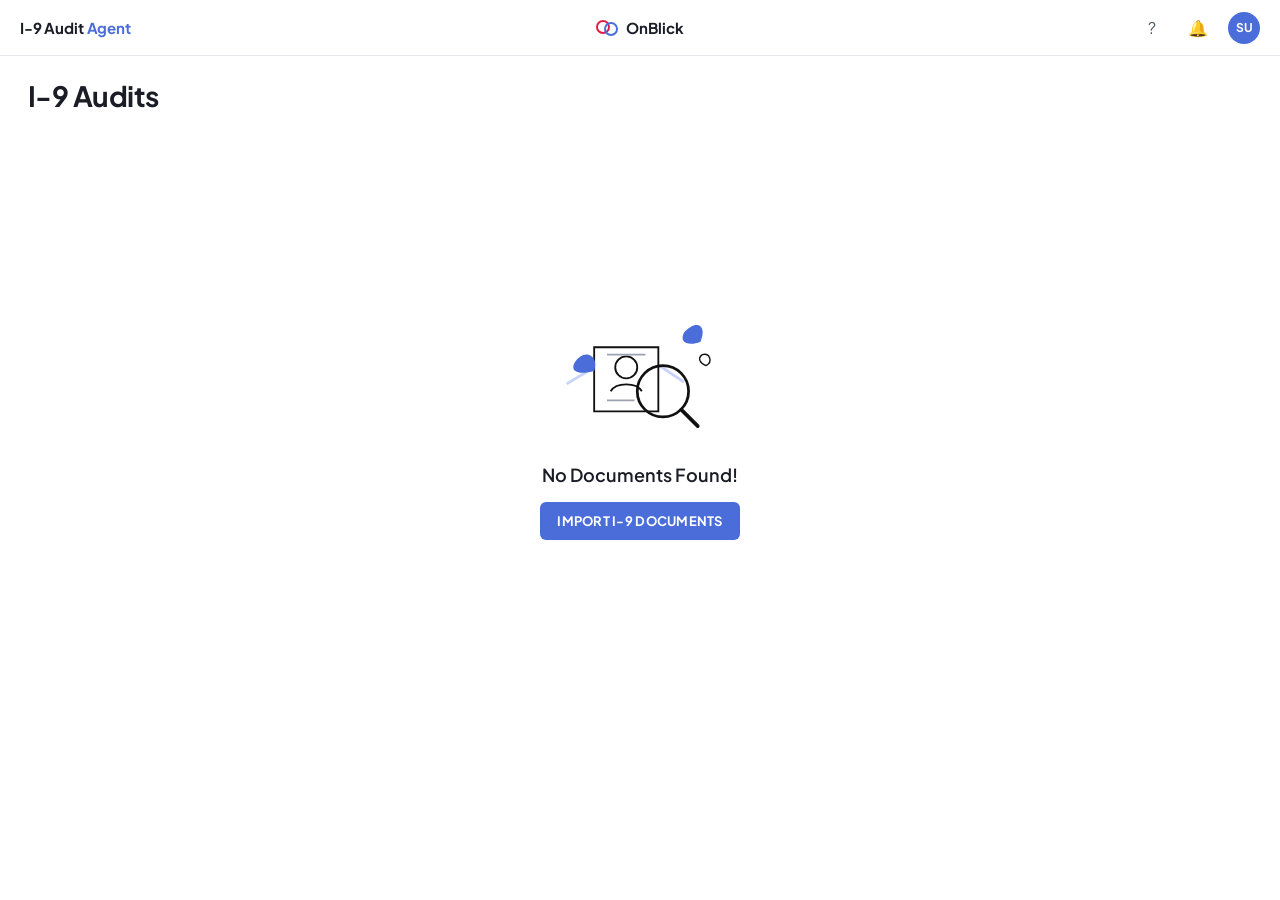
==== commit 7075bec6: "Add OnBlick Audit Assistant widget launcher for existing agent Mount a floating widget that opens/cl" ====
--- a/I-9-Assist-Agent/index.html
+++ b/I-9-Assist-Agent/index.html
@@ -13,6 +13,7 @@
   <div id="header-root"></div>
   <main class="page" id="app"></main>
   <div id="modal-root"></div>
+  <div id="agent-widget-root"></div>
   <div class="toast-host" id="toast-root" aria-live="polite"></div>
   <script type="module" src="./js/main.js"></script>
 </body>
--- a/I-9-Assist-Agent/css/styles.css
+++ b/I-9-Assist-Agent/css/styles.css
@@ -137,6 +137,12 @@
 .badge-ok { background: var(--success-soft); color: var(--success); }
 .badge-progress { background: #dbeafe; color: #1d4ed8; }
 
+.audit-progress {
+  display: flex; align-items: center; gap: 10px; margin: 0 0 14px;
+  padding: 10px 12px; border-radius: 8px; background: #eff6ff; color: #1e40af;
+  font-size: 13px; font-weight: 600;
+}
+
 .overlay {
   position: fixed; inset: 0; background: rgba(17,24,39,.45);
   display: grid; place-items: center; z-index: 40; padding: 20px;
@@ -220,6 +226,16 @@
 .rec-box .warn { color: var(--danger); font-weight: 700; }
 
 .assist { border-color: var(--blue-border); background: linear-gradient(#fff, #f8faff); }
+.assist-slot { min-height: 0; display: flex; flex-direction: column; }
+.assist-slot:empty { display: none; }
+.analysis-split.agent-collapsed { grid-template-columns: 1fr; }
+.assist-panel-head {
+  display: flex; align-items: flex-start; justify-content: space-between; gap: 12px;
+  padding: 12px 14px; border-bottom: 1px solid var(--line); background: #fff;
+}
+.assist-panel-head strong { font-size: 14px; color: #1e3a8a; }
+.assist-context-line { margin-top: 2px; max-width: 260px; }
+.assist-panel-actions { display: flex; gap: 4px; flex-shrink: 0; }
 .assist-idle {
   flex: 1; display: flex; flex-direction: column; align-items: center; justify-content: center;
   text-align: center; padding: 24px 20px 12px; gap: 12px;
@@ -237,6 +253,29 @@
 .assist-chat {
   flex: 1; overflow: auto; padding: 16px; display: flex; flex-direction: column; gap: 12px;
 }
+
+/* AI Agent widget launcher (closed state) */
+.ai-agent-widget-host {
+  position: fixed; right: 20px; bottom: 20px; z-index: 55;
+}
+.ai-agent-widget {
+  display: flex; align-items: center; gap: 12px; max-width: 340px;
+  padding: 12px 16px 12px 12px; border: 1px solid var(--blue-border); border-radius: 999px;
+  background: linear-gradient(180deg, #fff, #f0f4ff); box-shadow: var(--shadow);
+  color: #1e3a8a; cursor: pointer; text-align: left; font: inherit;
+  animation: fadeUp .25s ease both;
+}
+.ai-agent-widget:hover { border-color: var(--blue); box-shadow: 0 8px 24px rgba(74,109,217,.2); }
+.ai-agent-widget-icon {
+  width: 40px; height: 40px; border-radius: 999px; background: var(--blue); color: #fff;
+  display: grid; place-items: center; font-size: 18px; flex-shrink: 0;
+}
+.ai-agent-widget-copy { display: flex; flex-direction: column; gap: 2px; min-width: 0; }
+.ai-agent-widget-title { font-size: 13px; font-weight: 700; }
+.ai-agent-widget-sub {
+  font-size: 11px; color: var(--muted); white-space: nowrap; overflow: hidden; text-overflow: ellipsis; max-width: 240px;
+}
+
 .bubble {
   max-width: 92%; padding: 10px 12px; border-radius: 12px; font-size: 13px; line-height: 1.45;
   animation: fadeUp .3s ease both;
@@ -258,8 +297,62 @@
 }
 .disclaimer { font-size: 11px; color: var(--muted); margin: 8px 2px 0; }
 
+.linkish {
+  border: 0; background: none; color: var(--blue); font: inherit; font-weight: 600;
+  padding: 0; text-decoration: underline; cursor: pointer;
+}
+.doc-links .linkish { margin-right: 4px; }
+
+.doc-layout {
+  display: grid; grid-template-columns: minmax(200px, 260px) minmax(0, 1fr); gap: 16px;
+  min-height: 70vh; align-items: stretch;
+}
+@media (max-width: 900px) {
+  .doc-layout { grid-template-columns: 1fr; }
+}
+.doc-rail {
+  background: #fff; border: 1px solid var(--line); border-radius: 10px; padding: 14px;
+  display: flex; flex-direction: column; gap: 8px; max-height: 75vh; overflow: auto;
+}
+.doc-rail h4 { margin: 0 0 6px; font-size: 13px; color: #4b5563; }
+.doc-rail-item {
+  text-align: left; border: 1px solid var(--line); background: #f9fafb; border-radius: 8px;
+  padding: 10px 12px; display: flex; flex-direction: column; gap: 2px;
+}
+.doc-rail-item:hover { border-color: var(--blue-border); background: var(--blue-soft); }
+.doc-rail-item.active { border-color: var(--blue); background: var(--blue-soft); }
+.doc-rail-name { font-weight: 600; font-size: 13px; color: #111827; word-break: break-word; }
+.doc-stage {
+  background: #111827; border-radius: 10px; overflow: hidden; min-height: 70vh;
+  display: grid; place-items: stretch; border: 1px solid var(--line);
+}
+.doc-frame { width: 100%; height: 75vh; border: 0; background: #fff; }
+.doc-frame-text { background: #f8fafc; }
+.doc-image-wrap {
+  display: grid; place-items: center; padding: 16px; background: #1f2937; min-height: 70vh;
+}
+.doc-image { max-width: 100%; max-height: 72vh; object-fit: contain; border-radius: 4px; }
+.doc-fallback {
+  display: grid; place-items: center; text-align: center; padding: 32px; background: #fff; color: #111827;
+}
+.doc-fallback h2 { margin: 0 0 8px; font-size: 20px; }
+
+.analysis-doc-block { margin: 16px 0 18px; }
+.analysis-doc-rail { display: flex; flex-wrap: wrap; gap: 8px; margin: 8px 0 10px; }
+.analysis-doc-stage {
+  border: 1px solid var(--line); border-radius: 10px; overflow: hidden; background: #111827; min-height: 320px;
+}
+.analysis-doc-stage .doc-frame { height: 360px; }
+.analysis-doc-stage .doc-image-wrap { min-height: 320px; }
+.analysis-doc-stage .doc-fallback { min-height: 240px; }
+.findings-scroll { max-height: 320px; overflow: auto; border: 1px solid var(--line); border-radius: 8px; margin-bottom: 8px; }
+.findings-scroll .err-table { margin: 0; border: 0; }
+@media (max-width: 980px) {
+  .analysis-split { grid-template-columns: 1fr; }
+}
+
 .toast-host {
-  position: fixed; right: 16px; bottom: 16px; z-index: 60; display: flex; flex-direction: column; gap: 8px;
+  position: fixed; right: 16px; bottom: 88px; z-index: 60; display: flex; flex-direction: column; gap: 8px;
 }
 .toast {
   background: #111827; color: #fff; padding: 12px 14px; border-radius: 8px; font-size: 13px;
